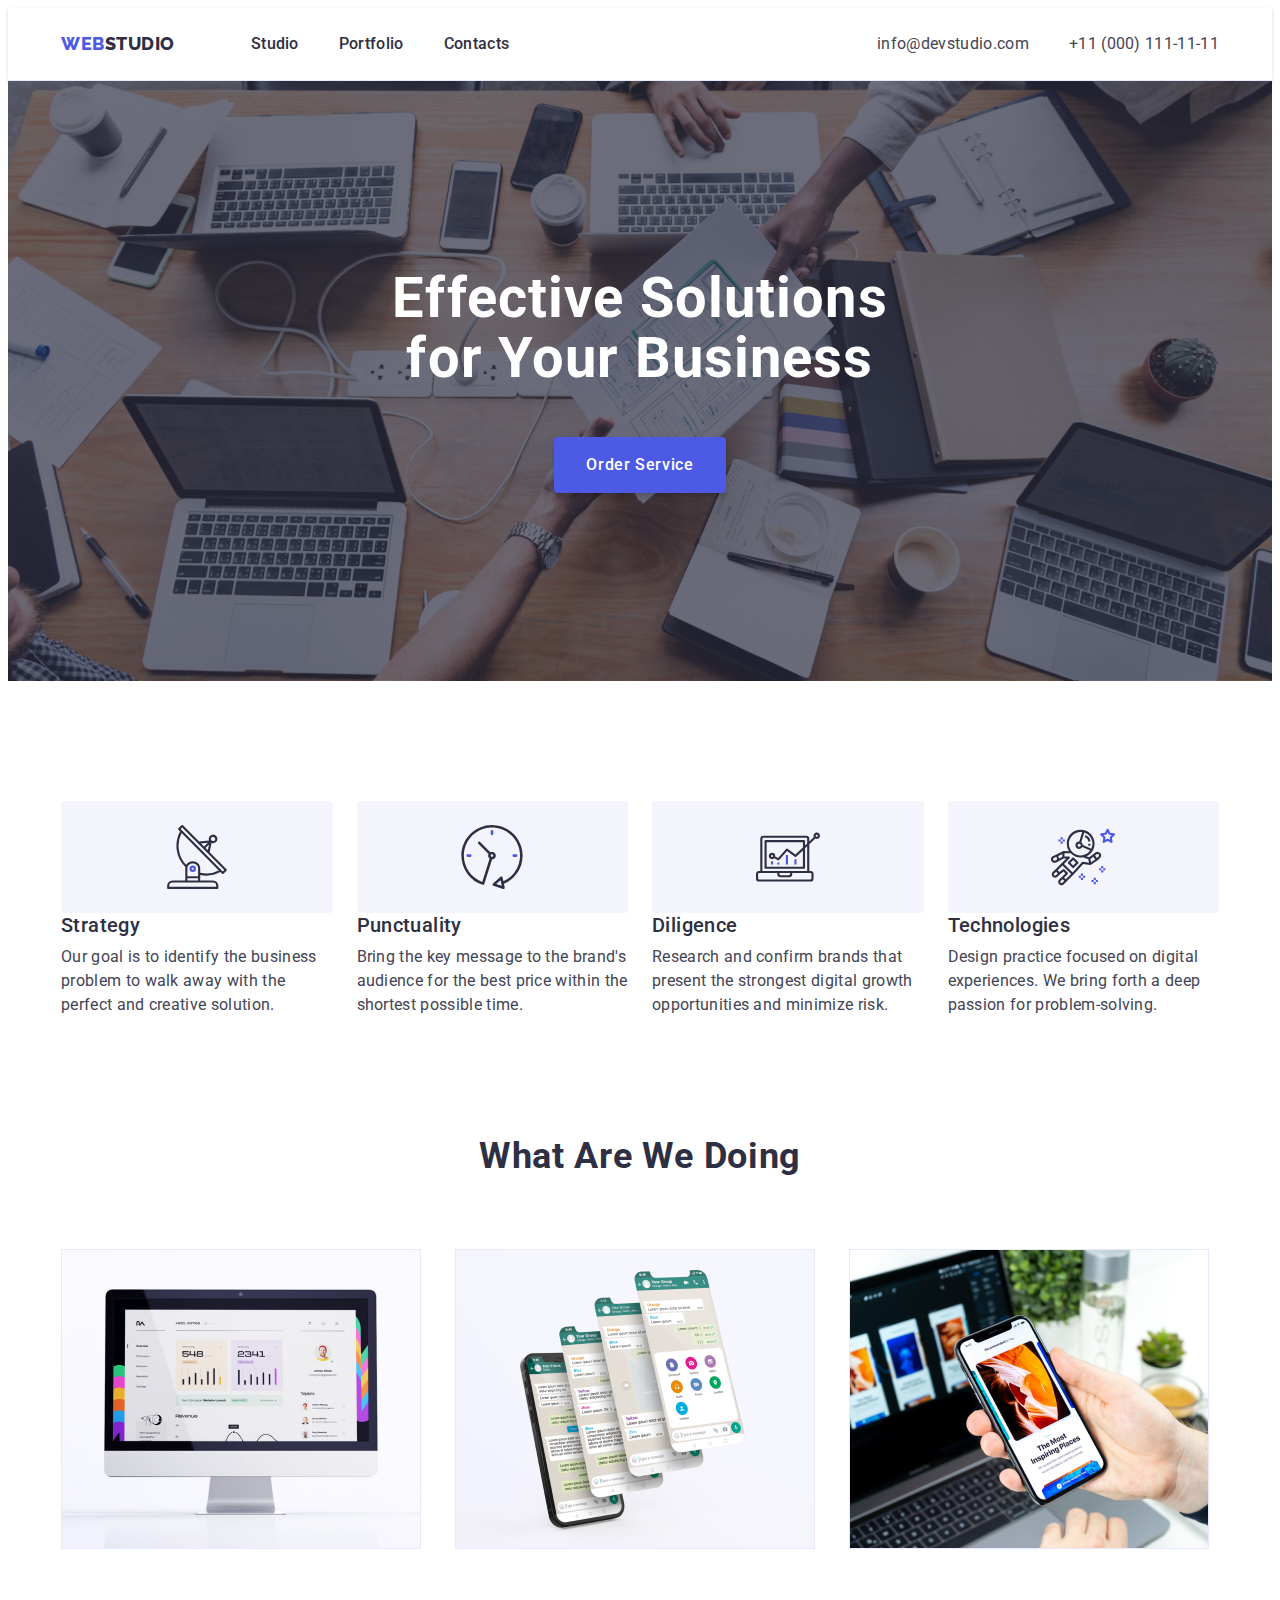
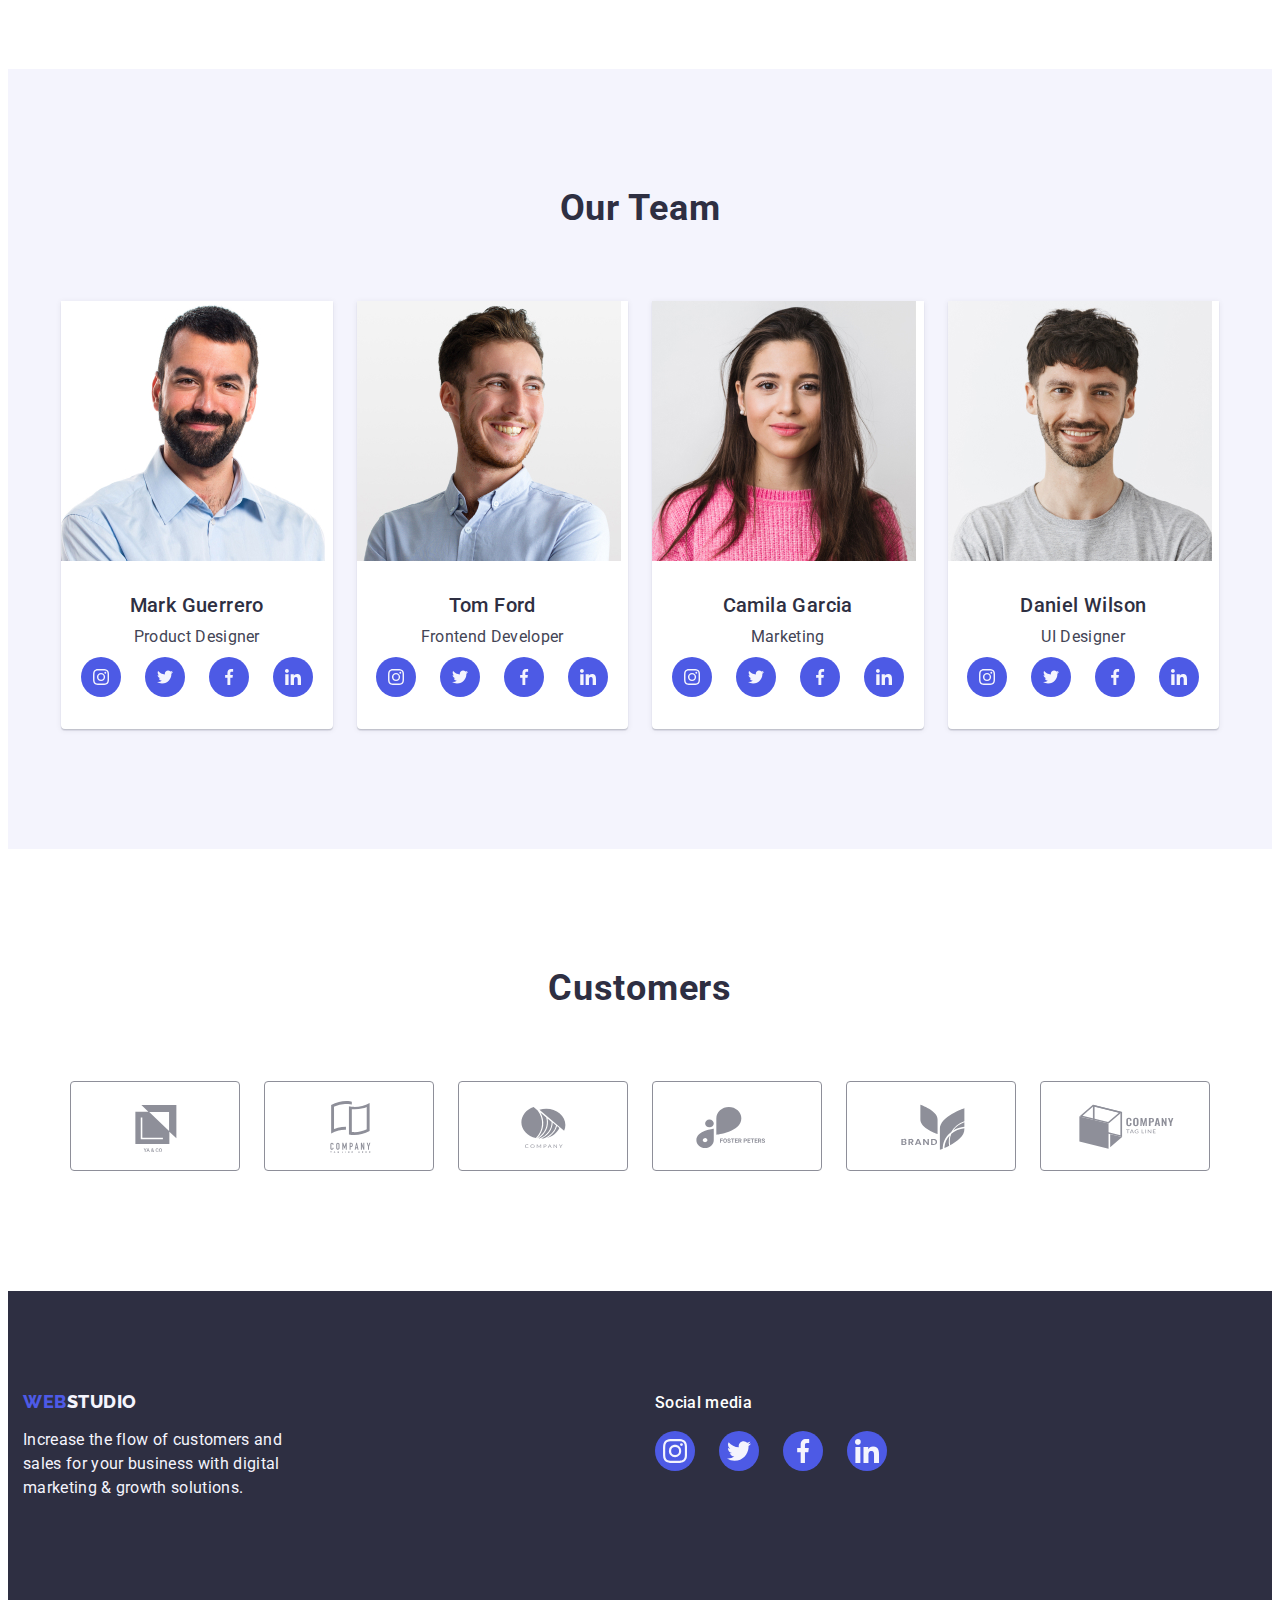
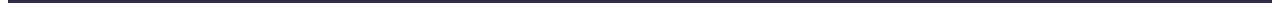
==== index.html @ 03390788 "666" ====
<!DOCTYPE html>
<html lang="en">
  <head>
    <meta charset="UTF-8" />
    <meta http-equiv="X-UA-Compatible" content="IE=edge" />
    <meta name="viewport" content="width=device-width, initial-scale=1.0" />
    <title>WebStudio</title>
    <!-- Fonts styles -->

    <link rel="preconnect" href="https://fonts.googleapis.com" />
    <link rel="preconnect" href="https://fonts.gstatic.com" crossorigin />
    <link
      href="https://fonts.googleapis.com/css2?family=Raleway:wght@800&family=Roboto:wght@400;500;700&display=swap"
      rel="stylesheet"
    />

    <!-- Normalize -->
    <link
      rel="stylesheet"
      href="https://cdnjs.cloudflare.com/ajax/libs/modern-normalize/1.1.0/modern-normalize.min.css"
      integrity="sha512-wpPYUAdjBVSE4KJnH1VR1HeZfpl1ub8YT/NKx4PuQ5NmX2tKuGu6U/JRp5y+Y8XG2tV+wKQpNHVUX03MfMFn9Q=="
      crossorigin="anonymous"
      referrerpolicy="no-referrer"
    />
    <!-- custom styles -->
    <link rel="stylesheet" href="./css/styles.css" />
  </head>

  <body class="body">
    <!-- Header Section -->
    <header class="header">
      <div class="header-container container">
        <nav class="header-nav">
          <a class="header-logo link" href="./index.html"
            >Web<span class="header-logo-studio">Studio</span></a
          >
          <ul class="header-nav-list list">
            <li class="header-nav-item">
              <a class="header-nav-link link" href="./index.html">Studio</a>
            </li>
            <li class="header-nav-item">
              <a class="header-nav-link link" href="./portfolio.html"
                >Portfolio</a
              >
            </li>
            <li class="header-nav-item">
              <a class="header-nav-link link" href="">Contacts</a>
            </li>
          </ul>
        </nav>
        <address class="header-address">
          <ul class="header-address-list list">
            <li class="header-address-mail">
              <a
                class="header-address-link link"
                href="mailto:info@devstudio.com"
              >
                info@devstudio.com</a
              >
            </li>
            <li class="header-address-contact">
              <a class="header-address-link link" href="tel:+110001111111">
                +11 (000) 111-11-11</a
              >
            </li>
          </ul>
        </address>
      </div>
    </header>

    <!-- Sections -->

    <main>
      <!-- hero section -->
      <section class="hero">
        <div class="hero-container container">
          <h1 class="hero-title">Effective Solutions for Your Business</h1>
          <button class="hero-button btn" type="button">Order Service</button>
        </div>
      </section>
      <!-- section One Feature -->
      <section class="feature-section">
        <div class="features container">
          <h2 class="section-one visually-hidden">Feature</h2>
          <ul class="one-section-list list">
            <li class="one-section-item">
              
              <div class="container-icons">
                <svg class="feature-icon" width="64" height="64">
                  <use href="./images/icons/icons.svg#antenna"></use>
                </svg>
              </div>

              <h3 class="one-section-content-title">Strategy</h3>
              <p class="one-section-text">
                Our goal is to identify the business problem to walk away with
                the perfect and creative solution.
              </p>
            </li>
            <li class="one-section-item">

              <div class="container-icons">
                <svg class="feature-icon" width="64" height="64">
                  <use href="./images/icons/icons.svg#clock"></use>
                </svg>
              </div>

              <h3 class="one-section-content-title">Punctuality</h3>
              <p class="one-section-text">
                Bring the key message to the brand's audience for the best price
                within the shortest possible time.
              </p>
            </li>
            <li class="one-section-item">

              <div class="container-icons">
                <svg class="feature-icon" width="64" height="64">
                  <use href="./images/icons/icons.svg#diagram"></use>
                </svg>
              </div>

              <h3 class="one-section-content-title">Diligence</h3>
              <p class="one-section-text">
                Research and confirm brands that present the strongest digital
                growth opportunities and minimize risk.
              </p>
            </li>
            <li class="one-section-item">

              <div class="container-icons">
                <svg class="feature-icon" width="64" height="64">
                  <use href="./images/icons/icons.svg#astronaut"></use>
                </svg>
              </div>

              <h3 class="one-section-content-title">Technologies</h3>
              <p class="one-section-text">
                Design practice focused on digital experiences. We bring forth a
                deep passion for problem-solving.
              </p>
            </li>
          </ul>
        </div>
      </section>

      <!-- section Two What are we doing -->

      <section class="two-section">
        <div class="awd-container container">
          <h2 class="two-section-title">What are we doing</h2>
          <ul class="two-section-list list">
            <li class="two-section-item">
              <img
                src="./images/what-are-we-doing/Rectangle71-1.jpg"
                alt="what-are-we-doing"
                width="360"
                height="300"
              />
            </li>
            <li class="two-section-item">
              <img
                src="./images/what-are-we-doing/Rectangle71-2.jpg"
                alt="what-are-we-doing"
                width="360"
                height="300"
              />
            </li>
            <li class="two-section-item">
              <img
                src="./images/what-are-we-doing/Rectangle71-3.jpg"
                alt="what-are-we-doing"
                width="360"
                height="300"
              />
            </li>
          </ul>
        </div>
      </section>
      <!-- section Three Our Team -->

      <section class="three-section">
        <div class="ot-container container">
          <h2 class="three-section-title">Our Team</h2>
          <ul class="three-section-list list">
            <li class="three-section-item">
              <img
                src="./images/our-team/img-1.jpg"
                alt="Mark Guerrero"
                width="264"
                height="260"
              />
              <div class="pro-container">
                <h3 class="three-section-title-name">Mark Guerrero</h3>
                <p class="three-section-pro">Product Designer</p>
              <ul class="pro-icons-list list">
                
                <li class="pro-icons-item">
                  <a class="pro-icons-link link" 
                  href="" 
                  target="_blank" 
                  rel="noopener noreferrer" 
                  aria-label="Instagram icon">
                    <svg class="ot-icons" width="16" height="16" >
                      <use href="./images/icons/icons.svg#instagram"></use>
                    </svg>
                  </a>
                </li>
              
                <li class="pro-icons-item">
                  <a class="pro-icons-link link" 
                  href="" 
                  target="_blank" 
                  rel="noopener noreferrer" 
                  aria-label="Twitter icon">
                    <svg class="ot-icons" width="16" height="16" >
                      <use href="./images/icons/icons.svg#twitter"></use>
                    </svg>
                  </a>
                </li>
                <li class="pro-icons-item">
                  <a class="pro-icons-link link" 
                  href="" 
                  target="_blank" 
                  rel="noopener noreferrer" 
                  aria-label="Facebook icon">
                    <svg class="ot-icons" width="16" height="16" >
                      <use href="./images/icons/icons.svg#facebook"></use>
                    </svg>
                  </a>
                </li>
                <li class="pro-icons-item">
                  <a class="pro-icons-link link" 
                  href="" 
                  target="_blank" 
                  rel="noopener noreferrer" 
                  aria-label="Linkedin icon">
                    <svg class="ot-icons" width="16" height="16" >
                      <use href="./images/icons/icons.svg#linkedin"></use>
                    </svg>
                  </a>
                </li>
              
              </ul>
            </div>
            </li>
            <li class="three-section-item">
              <img
                src="./images/our-team/img-2.jpg"
                alt="Tom Ford"
                width="264"
                height="260"
              />
              <div class="pro-container">
                <h3 class="three-section-title-name">Tom Ford</h3>
                <p class="three-section-pro">Frontend Developer</p>
              
                <ul class="pro-icons-list list">
                
                  <li class="pro-icons-item">
                    <a class="pro-icons-link link" 
                    href="" 
                    target="_blank" 
                    rel="noopener noreferrer" 
                    aria-label="Instagram icon">
                      <svg class="ot-icons" width="16" height="16" >
                        <use href="./images/icons/icons.svg#instagram"></use>
                      </svg>
                    </a>
                  </li>
                
                  <li class="pro-icons-item">
                    <a class="pro-icons-link link" 
                    href="" 
                    target="_blank" 
                    rel="noopener noreferrer" 
                    aria-label="Twitter icon">
                      <svg class="ot-icons" width="16" height="16" >
                        <use href="./images/icons/icons.svg#twitter"></use>
                      </svg>
                    </a>
                  </li>
                  <li class="pro-icons-item">
                    <a class="pro-icons-link link" 
                    href="" 
                    target="_blank" 
                    rel="noopener noreferrer" 
                    aria-label="Facebook icon">
                      <svg class="ot-icons" width="16" height="16" >
                        <use href="./images/icons/icons.svg#facebook"></use>
                      </svg>
                    </a>
                  </li>
                  <li class="pro-icons-item">
                    <a class="pro-icons-link link" 
                    href="" 
                    target="_blank" 
                    rel="noopener noreferrer" 
                    aria-label="Linkedin icon">
                      <svg class="ot-icons" width="16" height="16" >
                        <use href="./images/icons/icons.svg#linkedin"></use>
                      </svg>
                    </a>
                  </li>
                
                </ul>
              </div>
            </li>
            <li class="three-section-item">
              <img
                src="./images/our-team/img-3.jpg"
                alt="Camila Garcia"
                width="264"
                height="260"
              />
              <div class="pro-container">
                <h3 class="three-section-title-name">Camila Garcia</h3>
                <p class="three-section-pro">Marketing</p>

                <ul class="pro-icons-list list">
                
                  <li class="pro-icons-item">
                    <a class="pro-icons-link link" 
                    href="" 
                    target="_blank" 
                    rel="noopener noreferrer" 
                    aria-label="Instagram icon">
                      <svg class="ot-icons" width="16" height="16" >
                        <use href="./images/icons/icons.svg#instagram"></use>
                      </svg>
                    </a>
                  </li>
                
                  <li class="pro-icons-item">
                    <a class="pro-icons-link link" 
                    href="" 
                    target="_blank" 
                    rel="noopener noreferrer" 
                    aria-label="Twitter icon">
                      <svg class="ot-icons" width="16" height="16" >
                        <use href="./images/icons/icons.svg#twitter"></use>
                      </svg>
                    </a>
                  </li>
                  <li class="pro-icons-item">
                    <a class="pro-icons-link link" 
                    href="" 
                    target="_blank" 
                    rel="noopener noreferrer" 
                    aria-label="Facebook icon">
                      <svg class="ot-icons" width="16" height="16" >
                        <use href="./images/icons/icons.svg#facebook"></use>
                      </svg>
                    </a>
                  </li>
                  <li class="pro-icons-item">
                    <a class="pro-icons-link link" 
                    href="" 
                    target="_blank" 
                    rel="noopener noreferrer" 
                    aria-label="Linkedin icon">
                      <svg class="ot-icons" width="16" height="16" >
                        <use href="./images/icons/icons.svg#linkedin"></use>
                      </svg>
                    </a>
                  </li>
                
                </ul>

              </div>
            </li>
            <li class="three-section-item">
              <img
                src="./images/our-team/img-4.jpg"
                alt="Daniel Wilson"
                width="264"
                height="260"
              />
              <div class="pro-container">
                <h3 class="three-section-title-name">Daniel Wilson</h3>
                <p class="three-section-pro">UI Designer</p>

                <ul class="pro-icons-list list">
                
                  <li class="pro-icons-item">
                    <a class="pro-icons-link link" 
                    href="" 
                    target="_blank" 
                    rel="noopener noreferrer" 
                    aria-label="Instagram icon">
                      <svg class="ot-icons" width="16" height="16" >
                        <use href="./images/icons/icons.svg#instagram"></use>
                      </svg>
                    </a>
                  </li>
                
                  <li class="pro-icons-item">
                    <a class="pro-icons-link link" 
                    href="" 
                    target="_blank" 
                    rel="noopener noreferrer" 
                    aria-label="Twitter icon">
                      <svg class="ot-icons" width="16" height="16" >
                        <use href="./images/icons/icons.svg#twitter"></use>
                      </svg>
                    </a>
                  </li>
                  <li class="pro-icons-item">
                    <a class="pro-icons-link link" 
                    href="" 
                    target="_blank" 
                    rel="noopener noreferrer" 
                    aria-label="Facebook icon">
                      <svg class="ot-icons" width="16" height="16" >
                        <use href="./images/icons/icons.svg#facebook"></use>
                      </svg>
                    </a>
                  </li>
                  <li class="pro-icons-item">
                    <a class="pro-icons-link link" 
                    href="" 
                    target="_blank" 
                    rel="noopener noreferrer" 
                    aria-label="Linkedin icon">
                      <svg class="ot-icons" width="16" height="16" >
                        <use href="./images/icons/icons.svg#linkedin"></use>
                      </svg>
                    </a>
                  </li>
                
                </ul>

              </div>
            </li>
          </ul>
        </div>
      </section>

      <!-- section Four Customers -->

<section class="customers">
  <div>
    <h1 class="four-section-title">Customers</h1>
<ul class="custom-icon-list list">
  <li class="custom-item">
    <a
     class="custom-link link" 
     href=""
    target="_blank" 
    rel="noopener noreferrer" 
    aria-label="Logo1">
      <svg class="custom-icon" 
      width="104" height="56">
        <use href="./images/icons/icons.svg#logo1"></use>
      </svg>
    </a>
  </li>
  <li class="custom-item">
    <a
     class="custom-link link" 
     href=""
    target="_blank" 
    rel="noopener noreferrer" 
    aria-label="Logo2">
      <svg class="custom-icon" 
      width="104" height="56">
        <use href="./images/icons/icons.svg#logo2"></use>
      </svg>
    </a>
  </li>
  <li class="custom-item">
    <a
     class="custom-link link" 
     href=""
    target="_blank" 
    rel="noopener noreferrer" 
    aria-label="Logo3">
      <svg class="custom-icon" 
      width="104" height="56">
        <use href="./images/icons/icons.svg#logo3"></use>
      </svg>
    </a>
  </li>
  <li class="custom-item">
    <a
     class="custom-link link" 
     href=""
    target="_blank" 
    rel="noopener noreferrer" 
    aria-label="Logo4">
      <svg class="custom-icon" 
      width="104" height="56">
        <use href="./images/icons/icons.svg#logo4"></use>
      </svg>
    </a>
  </li>
  <li class="custom-item">
    <a
     class="custom-link link" 
     href=""
    target="_blank" 
    rel="noopener noreferrer" 
    aria-label="Logo5">
      <svg class="custom-icon" 
      width="104" height="56">
        <use href="./images/icons/icons.svg#logo5"></use>
      </svg>
    </a>
  </li>
  <li class="custom-item">
    <a
     class="custom-link link" 
     href=""
    target="_blank" 
    rel="noopener noreferrer" 
    aria-label="Logo6">
      <svg class="custom-icon" 
      width="104" height="56">
        <use href="./images/icons/icons.svg#logo6"></use>
      </svg>
    </a>
  </li>
</ul>

  </div>

</section>


    </main>

    <!-- Footer section -->
    <footer class="footer">
      <div class="foot-container container">
        <a class="footer-logo link" href="./index.html"
          >Web<span class="footer-logo-studio">Studio</span></a
        >
        <p class="footer-text">
          Increase the flow of customers and sales for your business with
          digital marketing & growth solutions.
        </p>
      </div>
      <div class="social-container container">
        <p class="social-text">Social media</p>
        
        <ul class="footer-icons-list list">
                
          <li class="footer-icons-item">
            <a class="footer-icons-link link" 
            href="" 
            target="_blank" 
            rel="noopener noreferrer" 
            aria-label="Instagram icon">
              <svg class="footer-icons" width="24" height="24" >
                <use href="./images/icons/icons.svg#instagram"></use>
              </svg>
            </a>
          </li>
        
          <li class="footer-icons-item">
            <a class="footer-icons-link link" 
            href="" 
            target="_blank" 
            rel="noopener noreferrer" 
            aria-label="Twitter icon">
              <svg class="footer-icons" width="24" height="24" >
                <use href="./images/icons/icons.svg#twitter"></use>
              </svg>
            </a>
          </li>
          <li class="footer-icons-item">
            <a class="footer-icons-link link" 
            href="" 
            target="_blank" 
            rel="noopener noreferrer" 
            aria-label="Facebook icon">
              <svg class="footer-icons" width="24" height="24" >
                <use href="./images/icons/icons.svg#facebook"></use>
              </svg>
            </a>
          </li>
          <li class="footer-icons-item">
            <a class="footer-icons-link link" 
            href="" 
            target="_blank" 
            rel="noopener noreferrer" 
            aria-label="Linkedin icon">
              <svg class="footer-icons" width="24" height="24" >
                <use href="./images/icons/icons.svg#linkedin"></use>
              </svg>
            </a>
          </li>
        
        </ul>

      </div>
    </footer>
  </body>
</html>
---- css/styles.css ----
html {
  box-sizing: border-box;
}

:root {
  /* fonts */
  --primary-font: "Roboto", sans-serif;
  --secondary-font: "Raleway", sans-serif;

  /* colors */
  --logo-text-color:  #4D5AE5;
  --button-backgroud: #f4f4fd;
  --color-txt: #2e2f42;
  --color-txt-body: #434455;
  --color-back: #ffffff;
  --color-icon-hover: #31D0AA;
  --bg-color-darkblue-hover: #404BBF;
  --color-customer-icon: #8E8F99;
  /* others */
  --indent: 24px;
  --items: 9;
}

.body {
  font-family: "Roboto", sans-serif;

  background-color: var(--color-back);
  color: var(--color-txt-body);
}

/* BASE STYLE */

/* base style */

h1,
h2,
h3,
h4,
h5,
h6,
p,
ul {
  margin: 0;
}
img {
  display: block;
}
button {
  cursor: pointer;
}

.link {
  color: inherit;
  text-decoration: none;
  font-style: normal;
}

.list {
  list-style: none;
  padding: 0;
  margin: 0;
}

.header-nav-link:hover,
.header-nav-link:focus {
  color: #404bbf;
}
.visually-hidden {
  position: absolute;
  width: 1px;
  height: 1px;
  margin: -1px;
  border: 0;
  padding: 0;

  white-space: nowrap;
  clip-path: inset(100%);
  clip: rect(0 0 0 0);
  overflow: hidden;
}

/* HEADER */
.header-container {
  display: flex;
  align-items: center;
  padding: 0 15px;
}

.header {
  background-color: #ffffff;
  border-bottom: 1px solid #e7e9fc;
  align-items: center;
  box-shadow: 0px 2px 1px rgba(46, 47, 66, 0.08),
    0px 1px 1px rgba(46, 47, 66, 0.16), 0px 1px 6px rgba(46, 47, 66, 0.08);
}

.header-nav-link {
  display: block;
  font-weight: 500;
  font-size: 16px;
  line-height: 1.5;
  letter-spacing: 0.02em;
  color: var(--color-txt);
  padding: 24px 0;
}

.header-logo {
  font-family: "Raleway", sans-serif;
  font-style: normal;
  font-weight: 800;
  font-size: 18px;
  line-height: 1.17;
  letter-spacing: 0.03em;
  text-transform: uppercase;

  color: var(--logo-text-color);

  margin-right: 76px;
}
.header-logo-studio {
  color: var(--color-txt);
}

.header-nav {
  display: flex;
  align-items: center;
  margin-right: auto;
}
.header-nav-item {
  font-style: normal;
}

.header-nav-list {
  display: flex;
  align-items: center;
  gap: 40px;
}
.header-address-link {
  font-style: normal;
  font-size: 16px;
  line-height: 1.5;
  letter-spacing: 0.02em;
}

.header-address-link:hover,
.header-address-link:focus {
  color: #404bbf;
}
.header-address-list {
  display: flex;
  align-items: center;
  margin-right: auto;
}
.header-address {
  font-style: normal;
}
.header-address-mail {
  margin-right: 40px;
}

/* Section Hero */
.hero-container {
  padding: 0 15px;
  margin: 0 auto;
}

.hero {
  background-color: var(--color-txt);
  max-width: 1440px;

  margin-left: auto;
  margin-right: auto;
  padding: 188px 0;
  background-image: linear-gradient(
      rgba(46, 47, 66, 0.7),
      rgba(46, 47, 66, 0.7)
    ),
    url(../images/hero-background/people-office-1.jpg);
  background-repeat: no-repeat;
  background-position: center;
  background-size: cover;
}
.hero-title {
  font-style: normal;
  font-weight: 700;
  font-size: 56px;
  line-height: 1.07;

  text-align: center;
  letter-spacing: 0.02em;

  color: #ffffff;

  max-width: 496px;
  margin: 0 auto;
  padding: 0 auto;
  margin-bottom: 48px;
}

.hero-button {
  font-size: 16px;
  font-family: "Roboto", sans-serif;
  font-weight: 500;
  font-style: normal;
  font-size: 16px;
  line-height: 1.5;
  letter-spacing: 0.04em;
  text-decoration: none;
  text-transform: none;
  cursor: pointer;
  color: #ffffff;

  min-width: 169px;
  height: 56px;

  display: block;
  flex-direction: row;
  align-items: center;
  padding: 16px 32px;
  margin: 0 auto;
  border: none;
  box-shadow: 0px 4px 4px rgba(0, 0, 0, 0.15);
  border-radius: 4px;
}
/* section One Feature */
.features {
  align-items: center;
  padding: 0 15px;
}
.feature-section {
  padding: 120px 0;
}

.one-section-content-title {
  font-family: "Roboto";
  font-style: normal;
  font-weight: 500;
  font-size: 20px;
  line-height: 1.2;
  letter-spacing: 0.02em;
  color: var(--color-txt);
  margin: 0 auto;
  margin-bottom: 8px;
}
.one-section-text {
  font-style: normal;

  font-size: 16px;
  line-height: 1.5;
  letter-spacing: 0.02em;
  margin: 0 auto;
}
.one-section-list {
  background-color: #ffffff;
  display: flex;
  gap: 24px;
}
.one-section-item {
  flex-basis: calc((100% - 72px) / 4);
}
/* FEATURE ICONS */

.container-icons {
  display: flex;
  justify-content: center;
  align-items: center;
  background: #F4F4FD;
border-radius: 4px;

height: 112px;
}
.feature-icon {
display: flex;
justify-content: center;
}




/* section Two What are we doing */
.awd-container {
  align-items: center;
  padding: 0 15px;
  margin: 0 auto;
}

.two-section {
  padding-bottom: 120px;
}
.two-section-title {
  font-family: "Roboto";
  font-style: normal;
  font-weight: 700;
  font-size: 36px;
  line-height: 1.11;
  text-align: center;
  letter-spacing: 0.02em;
  text-transform: capitalize;
  color: var(--color-txt);
  margin: 0 auto;
  margin-bottom: 72px;
}
.two-section-list {
  display: flex;
  gap: 24px;
}
.two-section-item {
  flex-basis: calc((100% - 48px) / 3);
}
/* section Three Our Team */
.ot-container {
  align-items: center;
  padding: 0 15px;
  padding-top: 32px;
  padding-left: 49px;
  padding-right: 49px;
}

.three-section {
  background-color: #f4f4fd;
  padding: 120px 0;
}
.three-section-title {
  font-family: "Roboto";
  font-style: normal;
  font-weight: 700;
  font-size: 36px;
  line-height: 1.11;
  text-align: center;
  letter-spacing: 0.02em;
  text-transform: capitalize;
  color: var(--color-txt);
  margin: 0 auto;
  margin-bottom: 72px;
}
.three-section-list {
  display: flex;
  gap: 24px;
  text-align: center;
}
.three-section-item {
  background-color: #ffffff;



  
  flex-basis: calc((100% - 3 * 24px) / 4);
  box-shadow: 0px 1px 6px rgba(46, 47, 66, 0.08),
    0px 1px 1px rgba(46, 47, 66, 0.16), 0px 2px 1px rgba(46, 47, 66, 0.08);

  border-radius: 0px 0px 4px 4px;
}

.three-section-title-name {
  font-family: "Roboto";
  font-style: normal;
  font-weight: 500;
  font-size: 20px;
  line-height: 1.2;
  text-align: center;
  letter-spacing: 0.02em;
  color: var(--color-txt);
  margin: 0 auto;
  margin-bottom: 8px;
}
.three-section-pro {
  font-style: normal;

  font-size: 16px;
  line-height: 1.5;
  text-align: center;
  letter-spacing: 0.02em;
  margin: 0 auto;
  margin-bottom: 8px;
}

.pro-container {
margin-top: 32px;
}
/* PRO ICONS */

.pro-icons-list {
display: flex;
justify-content: center;
align-items: center;
gap: 24px;
padding-bottom: 32px;
}
.pro-icons-item {

}

.pro-icons-link {
  display: flex;
justify-content: center;
align-items: center;
  
  width: 40px;
height: 40px;
background-color: var(--logo-text-color);
border-radius: 50%;
color: var(--button-backgroud);

}


.ot-icons {
  fill:currentColor;
}

.pro-icons-link:hover,
.pro-icons-link:focus {
background-color: var(--bg-color-darkblue-hover);
}






/* Four Section Customers */
.customers {

}
.four-section-title {
  font-family: "Roboto";
  font-style: normal;
  font-weight: 700;
  font-size: 36px;
  line-height: 1.11;
  text-align: center;
  letter-spacing: 0.02em;
  text-transform: capitalize;
  color: var(--color-txt);
  margin: 0 auto;
  margin-bottom: 72px;
  margin-top: 120px;
}
/* CUSTOMERS ICONS */

.custom-icon-list {
  display: flex;
  justify-content: center;
  align-items: center;
  gap: 24px;
  margin-bottom: 120px;
}

.custom-item {

}


.custom-link {
  display: flex;
 justify-content: center;
 align-items: center;
width: 168px;
height: 88px;

border: 1px solid var(--color-customer-icon);
border-radius: 4px;
color: var(--color-customer-icon);
}

.custom-icon {
fill: currentColor;
}

.custom-link:hover,
.custom-link:focus {
  border: 1px solid var(--bg-color-darkblue-hover);
  color: var(--bg-color-darkblue-hover);
}




/* FOOTER */
.footer {
  display: flex;
  align-items: baseline;
  
  
  background-color: var(--color-txt);
  padding: 100px 0;
}
.footer-logo {
  font-family: "Raleway", sans-serif;
  font-weight: 800;
  font-size: 18px;
  line-height: 1.17;
  letter-spacing: 0.03em;
  text-transform: uppercase;

  color: var(--logo-text-color);
  display: inline-block;

  margin-bottom: 16px;
}
.footer-logo-studio {
  color: #f4f4fd;
}

.footer-text {
  font-style: normal;

  font-size: 16px;
  line-height: 1.5;
  letter-spacing: 0.02em;
  color: #f4f4fd;

  width: 264px;
  margin: 0;
  /* !!!!!!!!!!!!!!!!!!!!!!!!!!!!!!!!!!!!!!!!!!!!!!!!!!!!!! */
}
.foot-container {
  display: inline-block;
align-items: baseline;
}




/* SOCIAL */

.social-container {
display: inline-block;
justify-content: center;
  align-items: center;

}
.social-text {
  font-family: 'Roboto';
font-style: normal;
font-weight: 500;
font-size: 16px;
line-height: 24px;
letter-spacing: 0.02em;
color: #FFFFFF;
margin-bottom: 16px;
}



/* FOOTER ICONS */

.footer-icons-list {
  display: flex;

  align-items: center;
  gap: 24px;
  padding-bottom: 32px;
  }
  .footer-icons-item {
  
  }
  
  .footer-icons-link {
    display: flex;
  justify-content: center;
  align-items: center;
    
    width: 40px;
  height: 40px;
  background-color: var(--logo-text-color);
  border-radius: 50%;
 color: var(--button-backgroud); 
}
  
  
  .footer-icons {
    fill: currentColor;
  }
  
  .footer-icons-link:hover,
  .footer-icons-link:focus {
   background-color: var(--color-icon-hover);
  
  
  }


/* PORTFOLIO*/

.portfolio {
  padding: 96px 0 120px;
}
/* button-port */

.filter-button {
  font-size: 16px;
  font-family: "Roboto", sans-serif;
  font-weight: 500;
  font-style: normal;
  font-size: 16px;
  line-height: 1.5;
  letter-spacing: 0.04em;
  text-decoration: none;
  text-transform: none;
  cursor: pointer;
  background-color: var(--button-backgroud);
  color: var(--logo-text-color);

  padding: 12px 24px;
  border: 1px solid #e7e9fc;
  border-radius: 4px;
}

.filter-list {
  display: flex;
  align-items: center;
  margin: 0 auto;
  justify-content: center;
  gap: 24px;
  margin-bottom: 72px;
}

.filter-item {
}
.filter-container {
  padding: 0 15px;
}

.filter-button:hover,
.filter-button:focus {
  background-color: #404bbf;
  color: #ffffff;
  border: 1px solid transparent;
  box-shadow: 0px 3px 1px rgba(0, 0, 0, 0.1), 0px 2px 1px rgba(0, 0, 0, 0.08),
    0px 2px 2px rgba(0, 0, 0, 0.12);
  border-radius: 4px;
}
.btn {
  background-color: #4d5ae5;
  font-family: inherit;
}
.btn:hover,
.btn:focus {
  background-color: var(--bg-color-darkblue-hover);
}

/* Cads */
.card-title-name {
  font-family: "Roboto";
  font-style: normal;
  font-weight: 500;
  font-size: 20px;
  line-height: 1.2;
  text-align: left;
  letter-spacing: 0.02em;
  color: var(--color-txt);
  margin: 0 auto;
  margin-bottom: 8px;
}

.card-pro {
  font-style: normal;

  font-size: 16px;
  line-height: 1.5;
  text-align: left;
  letter-spacing: 0.02em;
}

.cards {
  display: flex;
  flex-wrap: wrap;
  gap: var(--indent);

  justify-content: center;
}
.card-set {
  display: flex;
  flex-wrap: wrap;
  column-gap: 24px;
  row-gap: 48px;
}
.card-set-item {
  width: calc((100% - 48px) / 3);
}
.app {
  padding: 32px 16px;
  border: 1px solid #e7e9fc;
  border-top: none;
}
.app:hover {
  box-shadow: 0px 1px 6px rgba(46, 47, 66, 0.08),
    0px 1px 1px rgba(46, 47, 66, 0.16), 0px 2px 1px rgba(46, 47, 66, 0.08);
}

/* styles bloks */

.container {
  width: 1158px;
  margin: 0 auto;
  padding: 0 15px;
  
}
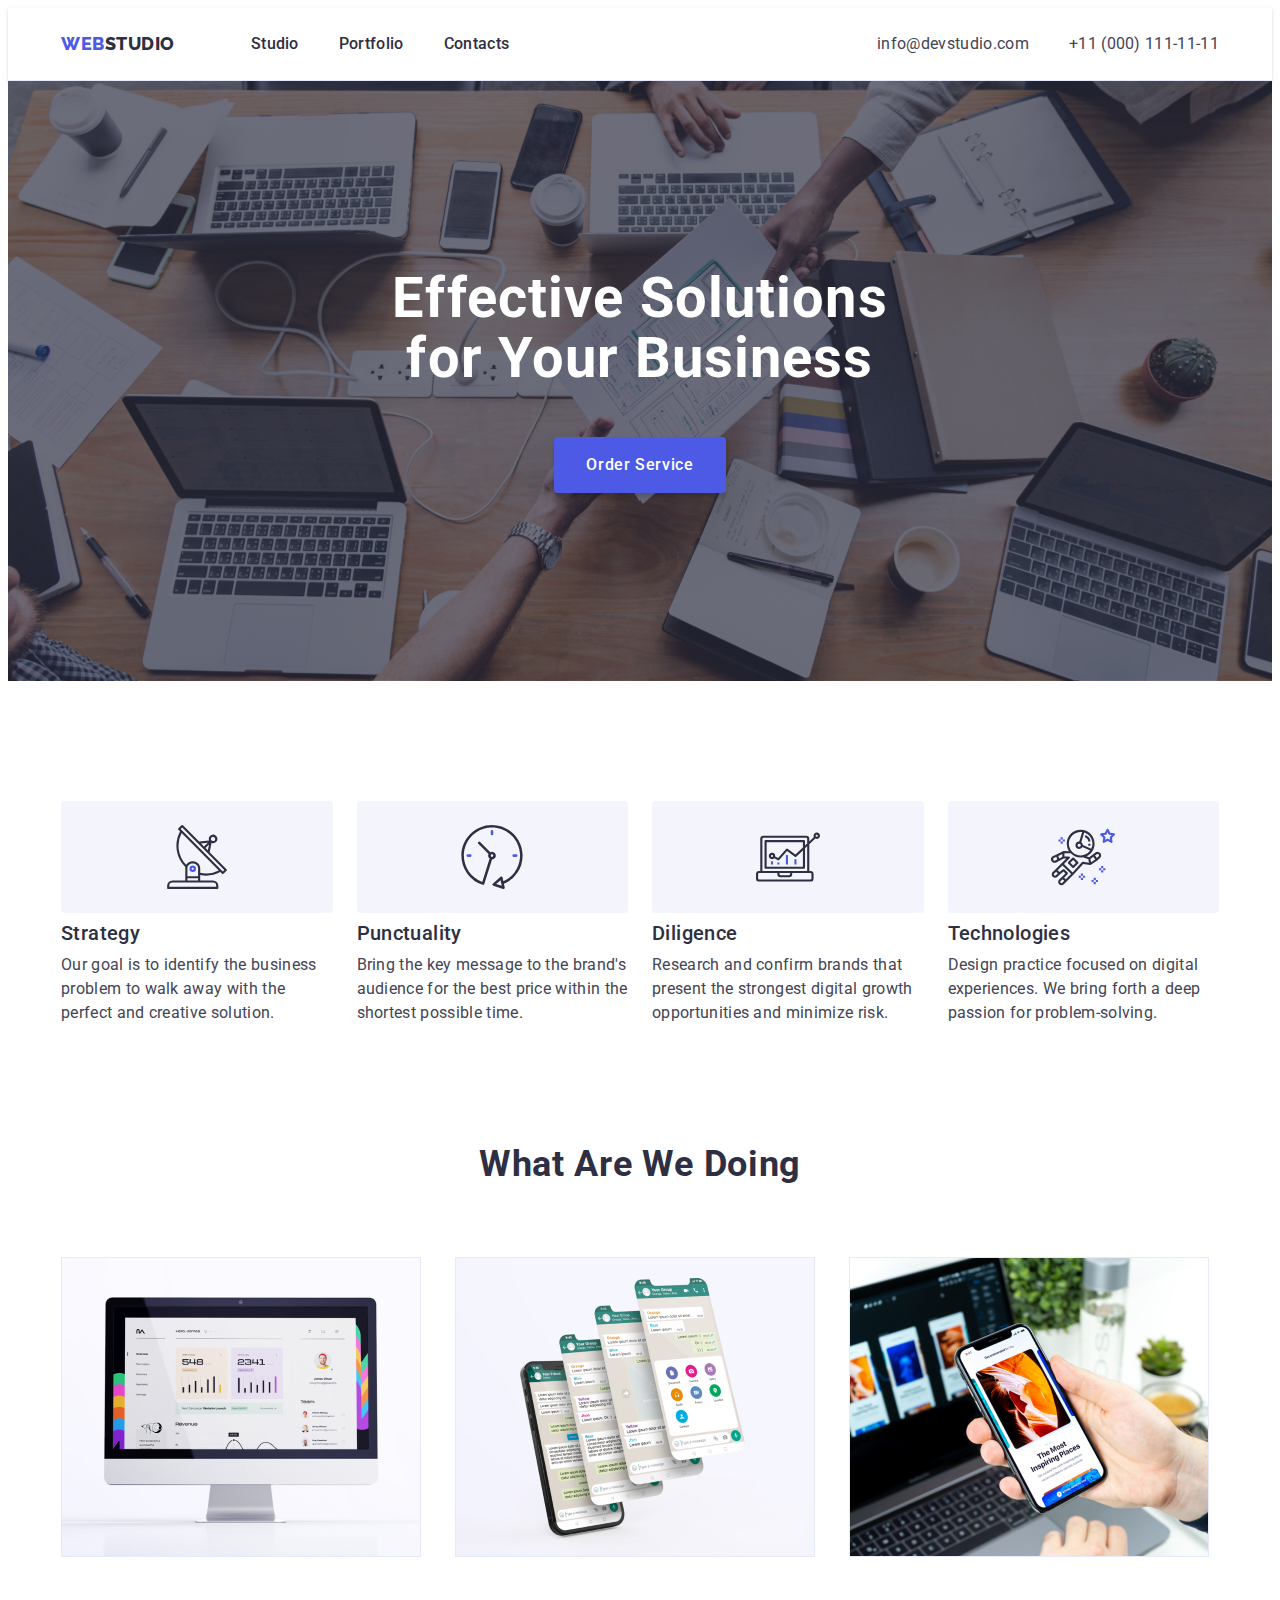
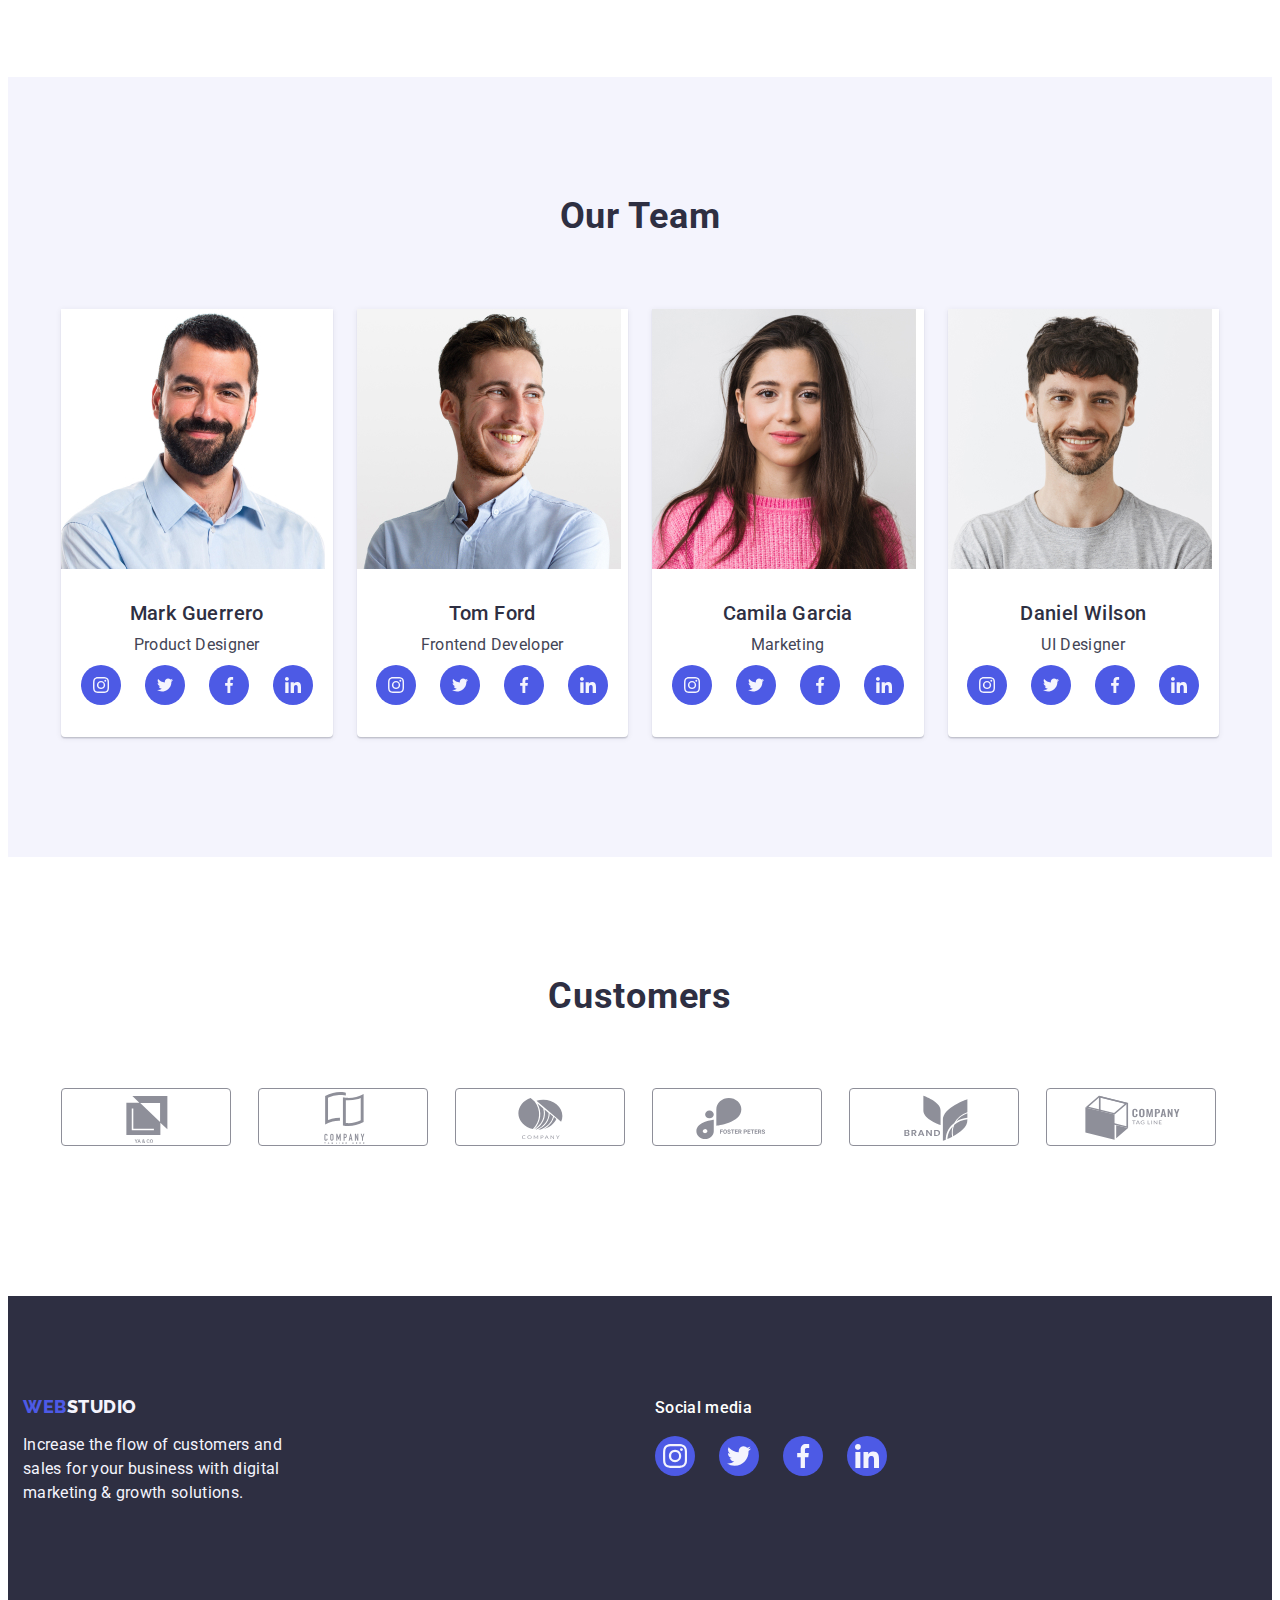
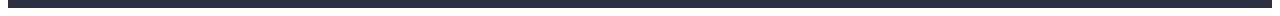
==== commit 18b4a5c0: "88888" ====
--- a/index.html
+++ b/index.html
@@ -71,14 +71,14 @@
     <!-- Sections -->
 
     <main>
-      <!-- hero section -->
+      <!-- hero section 1-->
       <section class="hero">
         <div class="hero-container container">
           <h1 class="hero-title">Effective Solutions for Your Business</h1>
           <button class="hero-button btn" type="button">Order Service</button>
         </div>
       </section>
-      <!-- section One Feature -->
+      <!-- section One Feature 2-->
       <section class="feature-section">
         <div class="features container">
           <h2 class="section-one visually-hidden">Feature</h2>
@@ -87,7 +87,7 @@
               
               <div class="container-icons">
                 <svg class="feature-icon" width="64" height="64">
-                  <use href="./images/icons/icons.svg#antenna"></use>
+                  <use href="./images/icons.svg#antenna"></use>
                 </svg>
               </div>
 
@@ -101,7 +101,7 @@
 
               <div class="container-icons">
                 <svg class="feature-icon" width="64" height="64">
-                  <use href="./images/icons/icons.svg#clock"></use>
+                  <use href="./images/icons.svg#clock"></use>
                 </svg>
               </div>
 
@@ -115,7 +115,7 @@
 
               <div class="container-icons">
                 <svg class="feature-icon" width="64" height="64">
-                  <use href="./images/icons/icons.svg#diagram"></use>
+                  <use href="./images/icons.svg#diagram"></use>
                 </svg>
               </div>
 
@@ -129,7 +129,7 @@
 
               <div class="container-icons">
                 <svg class="feature-icon" width="64" height="64">
-                  <use href="./images/icons/icons.svg#astronaut"></use>
+                  <use href="./images/icons.svg#astronaut"></use>
                 </svg>
               </div>
 
@@ -143,7 +143,7 @@
         </div>
       </section>
 
-      <!-- section Two What are we doing -->
+      <!-- section Two What are we doing 3-->
 
       <section class="two-section">
         <div class="awd-container container">
@@ -176,7 +176,7 @@
           </ul>
         </div>
       </section>
-      <!-- section Three Our Team -->
+      <!-- section Three Our Team 4-->
 
       <section class="three-section">
         <div class="ot-container container">
@@ -201,7 +201,7 @@
                   rel="noopener noreferrer" 
                   aria-label="Instagram icon">
                     <svg class="ot-icons" width="16" height="16" >
-                      <use href="./images/icons/icons.svg#instagram"></use>
+                      <use href="./images/icons.svg#instagram"></use>
                     </svg>
                   </a>
                 </li>
@@ -213,7 +213,7 @@
                   rel="noopener noreferrer" 
                   aria-label="Twitter icon">
                     <svg class="ot-icons" width="16" height="16" >
-                      <use href="./images/icons/icons.svg#twitter"></use>
+                      <use href="./images/icons.svg#twitter"></use>
                     </svg>
                   </a>
                 </li>
@@ -224,7 +224,7 @@
                   rel="noopener noreferrer" 
                   aria-label="Facebook icon">
                     <svg class="ot-icons" width="16" height="16" >
-                      <use href="./images/icons/icons.svg#facebook"></use>
+                      <use href="./images/icons.svg#facebook"></use>
                     </svg>
                   </a>
                 </li>
@@ -235,7 +235,7 @@
                   rel="noopener noreferrer" 
                   aria-label="Linkedin icon">
                     <svg class="ot-icons" width="16" height="16" >
-                      <use href="./images/icons/icons.svg#linkedin"></use>
+                      <use href="./images/icons.svg#linkedin"></use>
                     </svg>
                   </a>
                 </li>
@@ -263,7 +263,7 @@
                     rel="noopener noreferrer" 
                     aria-label="Instagram icon">
                       <svg class="ot-icons" width="16" height="16" >
-                        <use href="./images/icons/icons.svg#instagram"></use>
+                        <use href="./images/icons.svg#instagram"></use>
                       </svg>
                     </a>
                   </li>
@@ -275,7 +275,7 @@
                     rel="noopener noreferrer" 
                     aria-label="Twitter icon">
                       <svg class="ot-icons" width="16" height="16" >
-                        <use href="./images/icons/icons.svg#twitter"></use>
+                        <use href="./images/icons.svg#twitter"></use>
                       </svg>
                     </a>
                   </li>
@@ -286,7 +286,7 @@
                     rel="noopener noreferrer" 
                     aria-label="Facebook icon">
                       <svg class="ot-icons" width="16" height="16" >
-                        <use href="./images/icons/icons.svg#facebook"></use>
+                        <use href="./images/icons.svg#facebook"></use>
                       </svg>
                     </a>
                   </li>
@@ -297,7 +297,7 @@
                     rel="noopener noreferrer" 
                     aria-label="Linkedin icon">
                       <svg class="ot-icons" width="16" height="16" >
-                        <use href="./images/icons/icons.svg#linkedin"></use>
+                        <use href="./images/icons.svg#linkedin"></use>
                       </svg>
                     </a>
                   </li>
@@ -325,7 +325,7 @@
                     rel="noopener noreferrer" 
                     aria-label="Instagram icon">
                       <svg class="ot-icons" width="16" height="16" >
-                        <use href="./images/icons/icons.svg#instagram"></use>
+                        <use href="./images/icons.svg#instagram"></use>
                       </svg>
                     </a>
                   </li>
@@ -337,7 +337,7 @@
                     rel="noopener noreferrer" 
                     aria-label="Twitter icon">
                       <svg class="ot-icons" width="16" height="16" >
-                        <use href="./images/icons/icons.svg#twitter"></use>
+                        <use href="./images/icons.svg#twitter"></use>
                       </svg>
                     </a>
                   </li>
@@ -348,7 +348,7 @@
                     rel="noopener noreferrer" 
                     aria-label="Facebook icon">
                       <svg class="ot-icons" width="16" height="16" >
-                        <use href="./images/icons/icons.svg#facebook"></use>
+                        <use href="./images/icons.svg#facebook"></use>
                       </svg>
                     </a>
                   </li>
@@ -359,7 +359,7 @@
                     rel="noopener noreferrer" 
                     aria-label="Linkedin icon">
                       <svg class="ot-icons" width="16" height="16" >
-                        <use href="./images/icons/icons.svg#linkedin"></use>
+                        <use href="./images/icons.svg#linkedin"></use>
                       </svg>
                     </a>
                   </li>
@@ -388,7 +388,7 @@
                     rel="noopener noreferrer" 
                     aria-label="Instagram icon">
                       <svg class="ot-icons" width="16" height="16" >
-                        <use href="./images/icons/icons.svg#instagram"></use>
+                        <use href="./images/icons.svg#instagram"></use>
                       </svg>
                     </a>
                   </li>
@@ -400,7 +400,7 @@
                     rel="noopener noreferrer" 
                     aria-label="Twitter icon">
                       <svg class="ot-icons" width="16" height="16" >
-                        <use href="./images/icons/icons.svg#twitter"></use>
+                        <use href="./images/icons.svg#twitter"></use>
                       </svg>
                     </a>
                   </li>
@@ -411,7 +411,7 @@
                     rel="noopener noreferrer" 
                     aria-label="Facebook icon">
                       <svg class="ot-icons" width="16" height="16" >
-                        <use href="./images/icons/icons.svg#facebook"></use>
+                        <use href="./images/icons.svg#facebook"></use>
                       </svg>
                     </a>
                   </li>
@@ -422,7 +422,7 @@
                     rel="noopener noreferrer" 
                     aria-label="Linkedin icon">
                       <svg class="ot-icons" width="16" height="16" >
-                        <use href="./images/icons/icons.svg#linkedin"></use>
+                        <use href="./images/icons.svg#linkedin"></use>
                       </svg>
                     </a>
                   </li>
@@ -435,11 +435,11 @@
         </div>
       </section>
 
-      <!-- section Four Customers -->
+      <!-- section Four Customers 5-->
 
 <section class="customers">
-  <div>
-    <h1 class="four-section-title">Customers</h1>
+  <div class="custom-container container">
+    <h2 class="four-section-title">Customers</h2>
 <ul class="custom-icon-list list">
   <li class="custom-item">
     <a
@@ -450,7 +450,7 @@
     aria-label="Logo1">
       <svg class="custom-icon" 
       width="104" height="56">
-        <use href="./images/icons/icons.svg#logo1"></use>
+        <use href="./images/icons.svg#logo1"></use>
       </svg>
     </a>
   </li>
@@ -463,7 +463,7 @@
     aria-label="Logo2">
       <svg class="custom-icon" 
       width="104" height="56">
-        <use href="./images/icons/icons.svg#logo2"></use>
+        <use href="./images/icons.svg#logo2"></use>
       </svg>
     </a>
   </li>
@@ -476,7 +476,7 @@
     aria-label="Logo3">
       <svg class="custom-icon" 
       width="104" height="56">
-        <use href="./images/icons/icons.svg#logo3"></use>
+        <use href="./images/icons.svg#logo3"></use>
       </svg>
     </a>
   </li>
@@ -489,7 +489,7 @@
     aria-label="Logo4">
       <svg class="custom-icon" 
       width="104" height="56">
-        <use href="./images/icons/icons.svg#logo4"></use>
+        <use href="./images/icons.svg#logo4"></use>
       </svg>
     </a>
   </li>
@@ -502,7 +502,7 @@
     aria-label="Logo5">
       <svg class="custom-icon" 
       width="104" height="56">
-        <use href="./images/icons/icons.svg#logo5"></use>
+        <use href="./images/icons.svg#logo5"></use>
       </svg>
     </a>
   </li>
@@ -515,7 +515,7 @@
     aria-label="Logo6">
       <svg class="custom-icon" 
       width="104" height="56">
-        <use href="./images/icons/icons.svg#logo6"></use>
+        <use href="./images/icons.svg#logo6"></use>
       </svg>
     </a>
   </li>
@@ -551,7 +551,7 @@
             rel="noopener noreferrer" 
             aria-label="Instagram icon">
               <svg class="footer-icons" width="24" height="24" >
-                <use href="./images/icons/icons.svg#instagram"></use>
+                <use href="./images/icons.svg#instagram"></use>
               </svg>
             </a>
           </li>
@@ -563,7 +563,7 @@
             rel="noopener noreferrer" 
             aria-label="Twitter icon">
               <svg class="footer-icons" width="24" height="24" >
-                <use href="./images/icons/icons.svg#twitter"></use>
+                <use href="./images/icons.svg#twitter"></use>
               </svg>
             </a>
           </li>
@@ -574,7 +574,7 @@
             rel="noopener noreferrer" 
             aria-label="Facebook icon">
               <svg class="footer-icons" width="24" height="24" >
-                <use href="./images/icons/icons.svg#facebook"></use>
+                <use href="./images/icons.svg#facebook"></use>
               </svg>
             </a>
           </li>
@@ -585,7 +585,7 @@
             rel="noopener noreferrer" 
             aria-label="Linkedin icon">
               <svg class="footer-icons" width="24" height="24" >
-                <use href="./images/icons/icons.svg#linkedin"></use>
+                <use href="./images/icons.svg#linkedin"></use>
               </svg>
             </a>
           </li>
--- a/css/styles.css
+++ b/css/styles.css
@@ -268,6 +268,7 @@
 border-radius: 4px;
 
 height: 112px;
+margin-bottom: 8px;
 }
 .feature-icon {
 display: flex;
@@ -310,10 +311,7 @@
 /* section Three Our Team */
 .ot-container {
   align-items: center;
-  padding: 0 15px;
-  padding-top: 32px;
-  padding-left: 49px;
-  padding-right: 49px;
+padding: 32px 0;
 }
 
 .three-section {
@@ -427,7 +425,7 @@
   font-style: normal;
   font-weight: 700;
   font-size: 36px;
-  line-height: 1.11;
+  line-height: 1.1;
   text-align: center;
   letter-spacing: 0.02em;
   text-transform: capitalize;
@@ -447,7 +445,8 @@
 }
 
 .custom-item {
-
+  width: calc((100% - 120px) / 6);
+  height: 88px;
 }
 
 
@@ -456,7 +455,7 @@
  justify-content: center;
  align-items: center;
 width: 168px;
-height: 88px;
+
 
 border: 1px solid var(--color-customer-icon);
 border-radius: 4px;
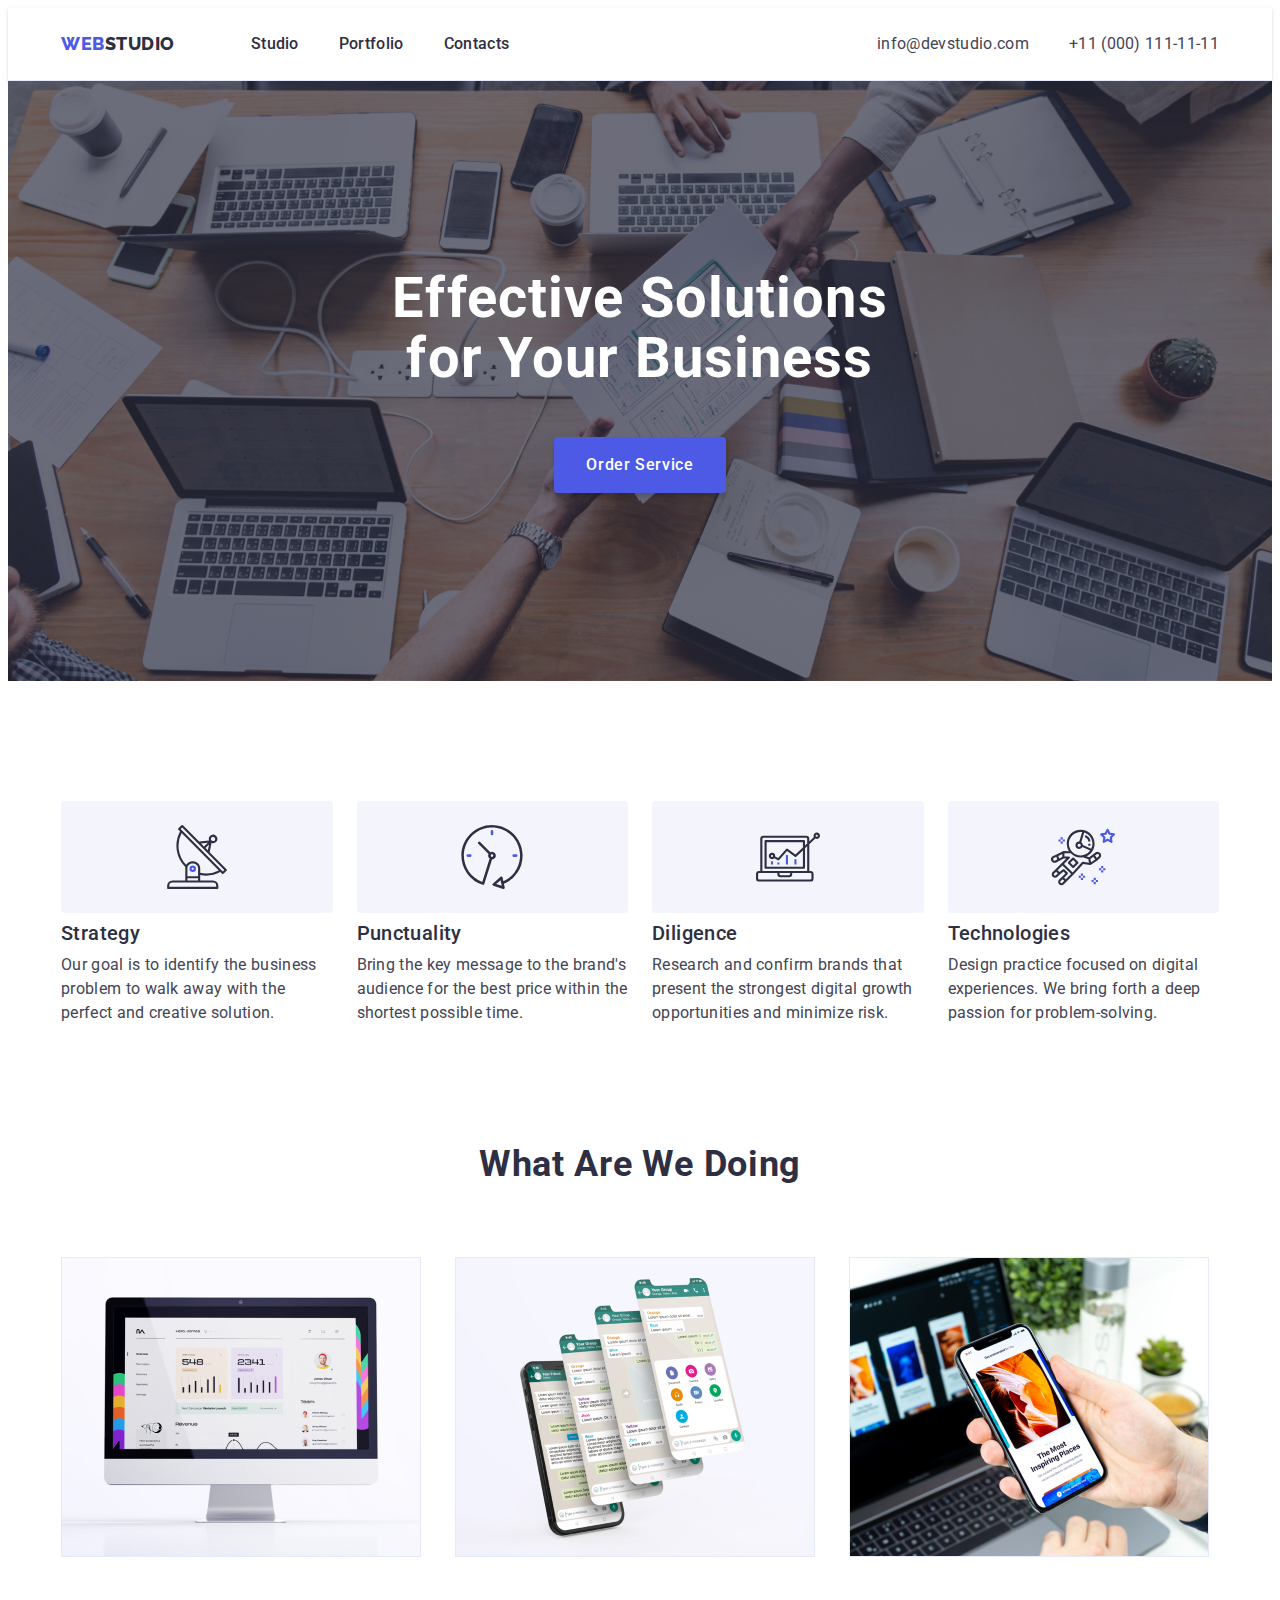
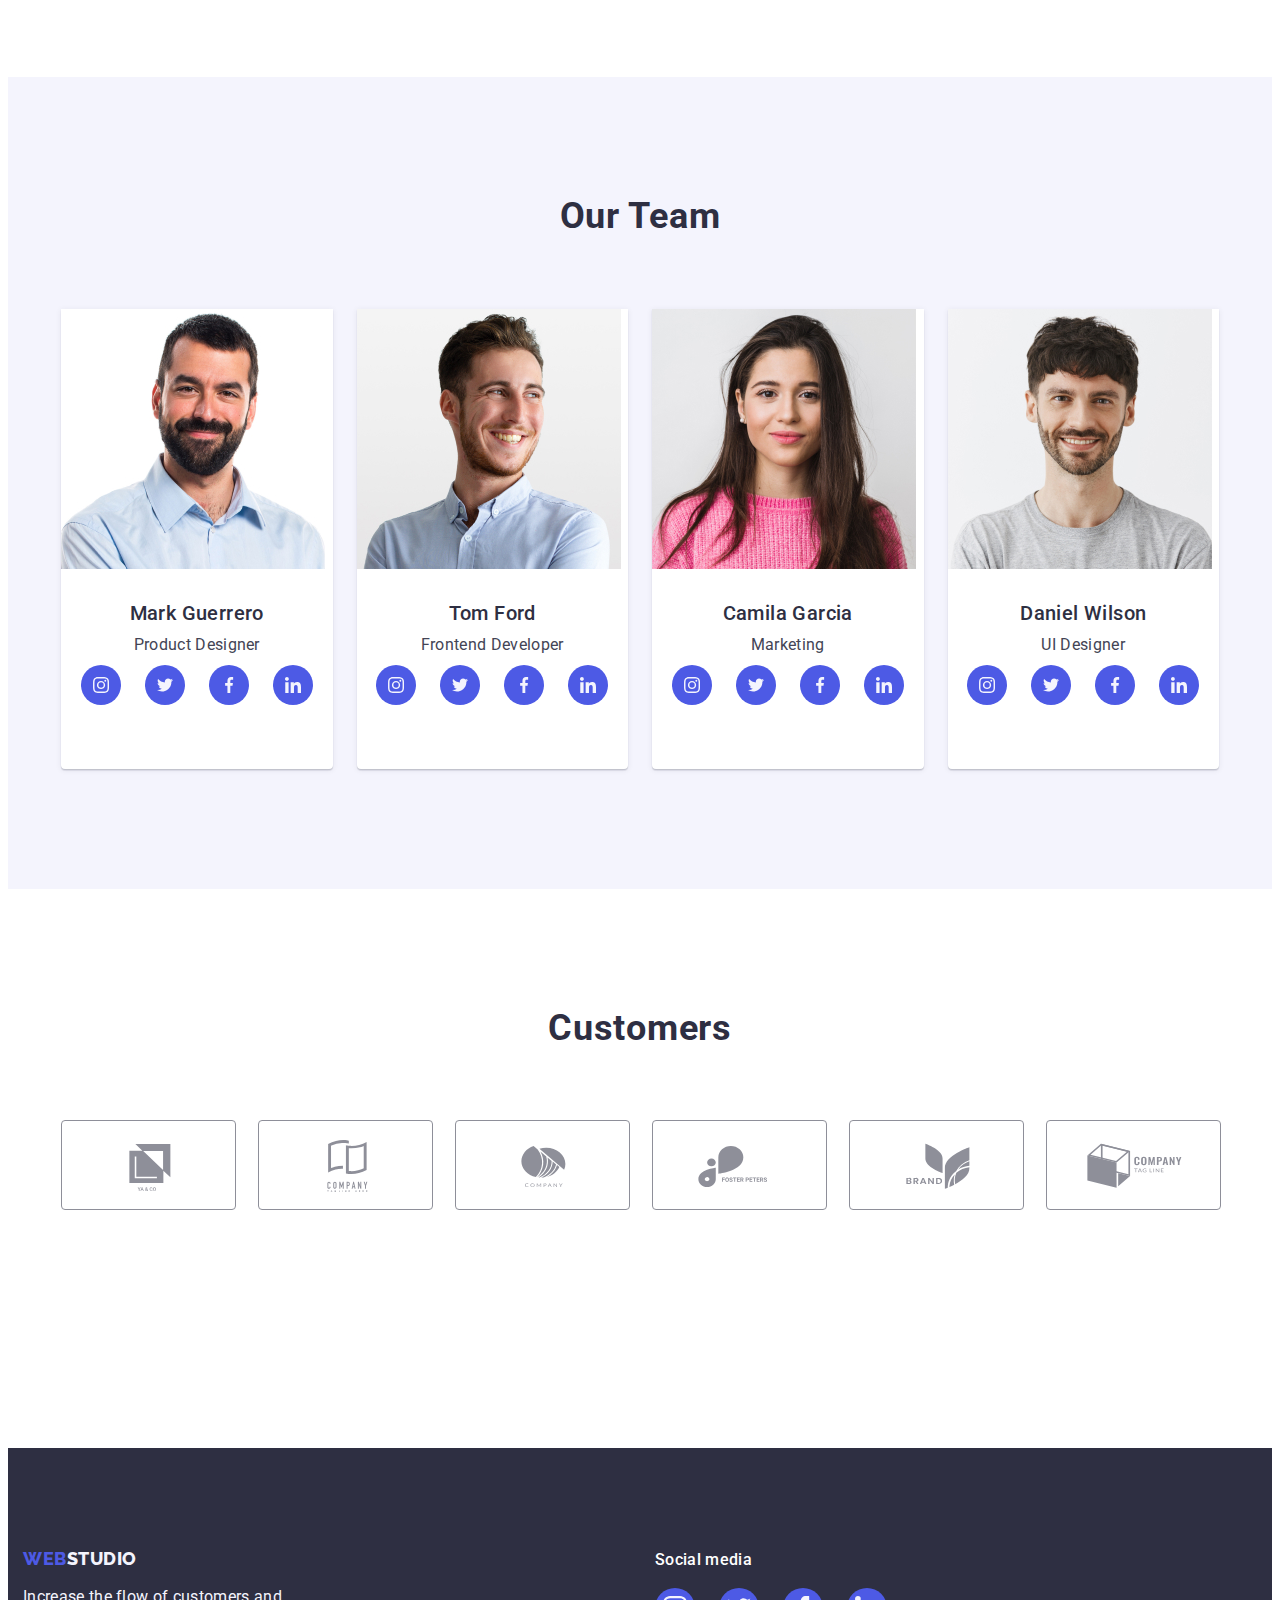
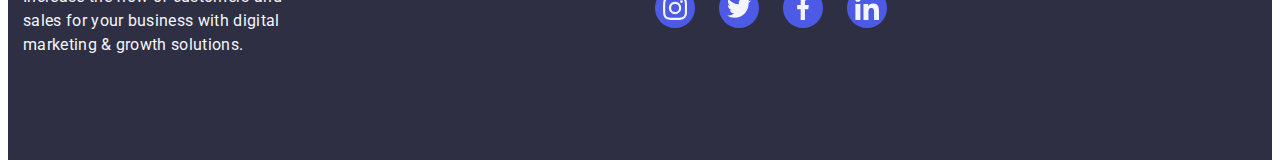
==== commit 3aaaacd3: "12313212" ====
--- a/index.html
+++ b/index.html
@@ -530,6 +530,7 @@
 
     <!-- Footer section -->
     <footer class="footer">
+       <div class="all-footer"></div>
       <div class="foot-container container">
         <a class="footer-logo link" href="./index.html"
           >Web<span class="footer-logo-studio">Studio</span></a
--- a/css/styles.css
+++ b/css/styles.css
@@ -311,7 +311,7 @@
 /* section Three Our Team */
 .ot-container {
   align-items: center;
-padding: 32px 0;
+
 }
 
 .three-section {
@@ -373,7 +373,7 @@
 }
 
 .pro-container {
-margin-top: 32px;
+  padding: 32px 0;
 }
 /* PRO ICONS */
 
@@ -418,7 +418,8 @@
 
 /* Four Section Customers */
 .customers {
-
+  padding-top: 120px;
+padding-bottom: 120px;
 }
 .four-section-title {
   font-family: "Roboto";
@@ -432,7 +433,7 @@
   color: var(--color-txt);
   margin: 0 auto;
   margin-bottom: 72px;
-  margin-top: 120px;
+ 
 }
 /* CUSTOMERS ICONS */
 
@@ -454,7 +455,8 @@
   display: flex;
  justify-content: center;
  align-items: center;
-width: 168px;
+width: 100%;
+height: 100%;
 
 
 border: 1px solid var(--color-customer-icon);
@@ -683,9 +685,15 @@
   border: 1px solid #e7e9fc;
   border-top: none;
 }
-.app:hover {
+
+.card-link {
+  display: block;
+}
+.card-link:hover,
+.card-link:focus {
   box-shadow: 0px 1px 6px rgba(46, 47, 66, 0.08),
-    0px 1px 1px rgba(46, 47, 66, 0.16), 0px 2px 1px rgba(46, 47, 66, 0.08);
+    0px 1px 1px rgba(46, 47, 66, 0.16), 0px 2px 1px
+     rgba(46, 47, 66, 0.08);
 }
 
 /* styles bloks */
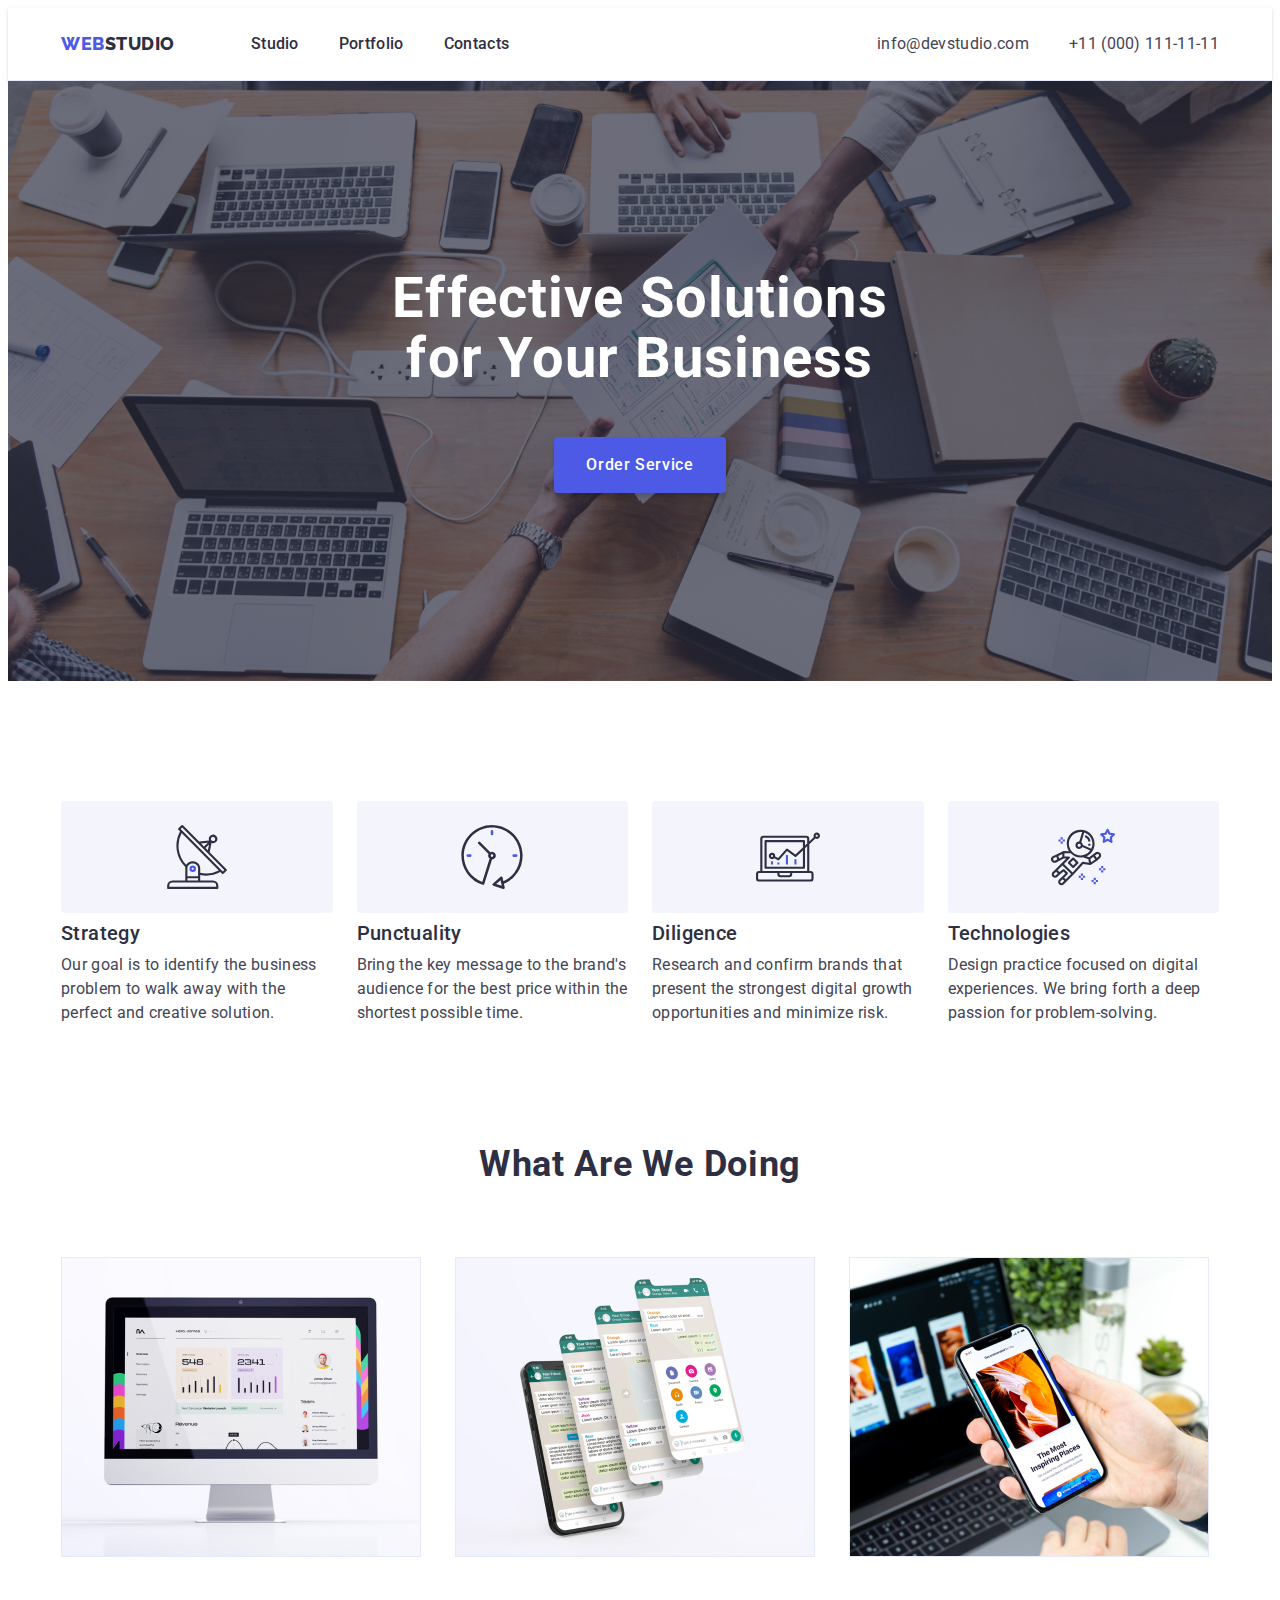
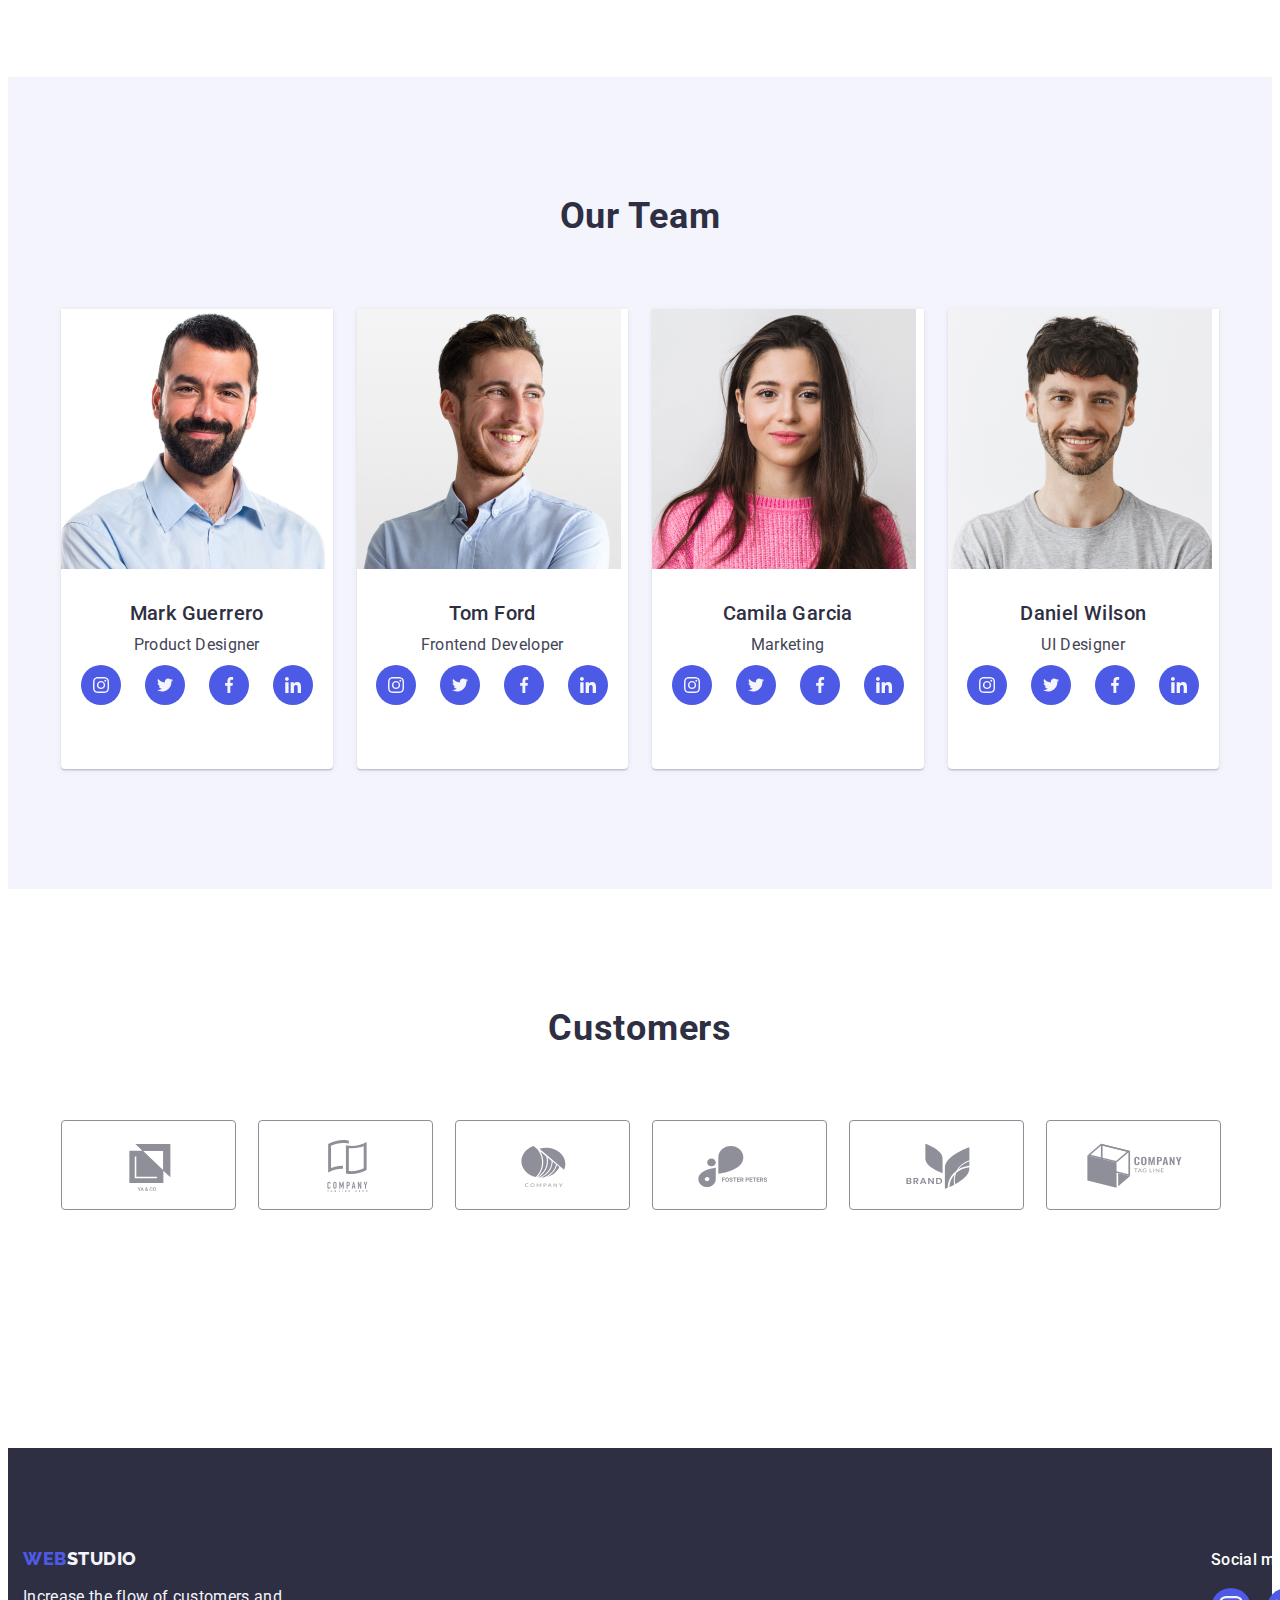
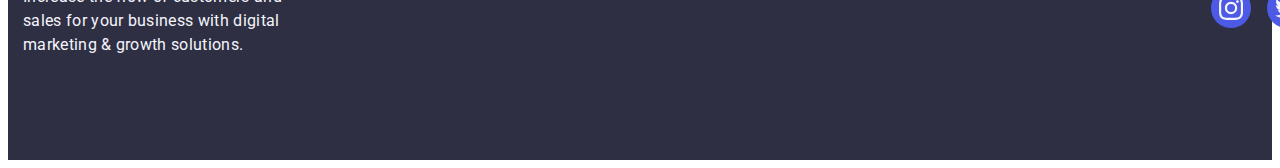
==== commit ea225be1: "2222222222221111111" ====
--- a/index.html
+++ b/index.html
@@ -530,7 +530,7 @@
 
     <!-- Footer section -->
     <footer class="footer">
-       <div class="all-footer"></div>
+       <div class="all-footer">
       <div class="foot-container container">
         <a class="footer-logo link" href="./index.html"
           >Web<span class="footer-logo-studio">Studio</span></a
@@ -594,6 +594,7 @@
         </ul>
 
       </div>
+    </div>
     </footer>
   </body>
 </html>
--- a/css/styles.css
+++ b/css/styles.css
@@ -478,6 +478,11 @@
 
 
 /* FOOTER */
+.all-footer {
+  display: flex;
+  align-items: baseline;
+}
+
 .footer {
   display: flex;
   align-items: baseline;
@@ -518,6 +523,7 @@
 .foot-container {
   display: inline-block;
 align-items: baseline;
+margin-right: 120px;
 }
 
 
@@ -536,9 +542,9 @@
 font-style: normal;
 font-weight: 500;
 font-size: 16px;
-line-height: 24px;
+line-height: 1.5;
 letter-spacing: 0.02em;
-color: #FFFFFF;
+color: var(--color-back);
 margin-bottom: 16px;
 }
 
@@ -550,20 +556,21 @@
   display: flex;
 
   align-items: center;
-  gap: 24px;
+  gap: 16px;
   padding-bottom: 32px;
   }
   .footer-icons-item {
-  
+  width: 40px;
+  height: 40px;
   }
   
   .footer-icons-link {
-    display: flex;
+  display: flex;
   justify-content: center;
   align-items: center;
     
-    width: 40px;
-  height: 40px;
+  width: 100%;
+  height: 100%;
   background-color: var(--logo-text-color);
   border-radius: 50%;
  color: var(--button-backgroud); 
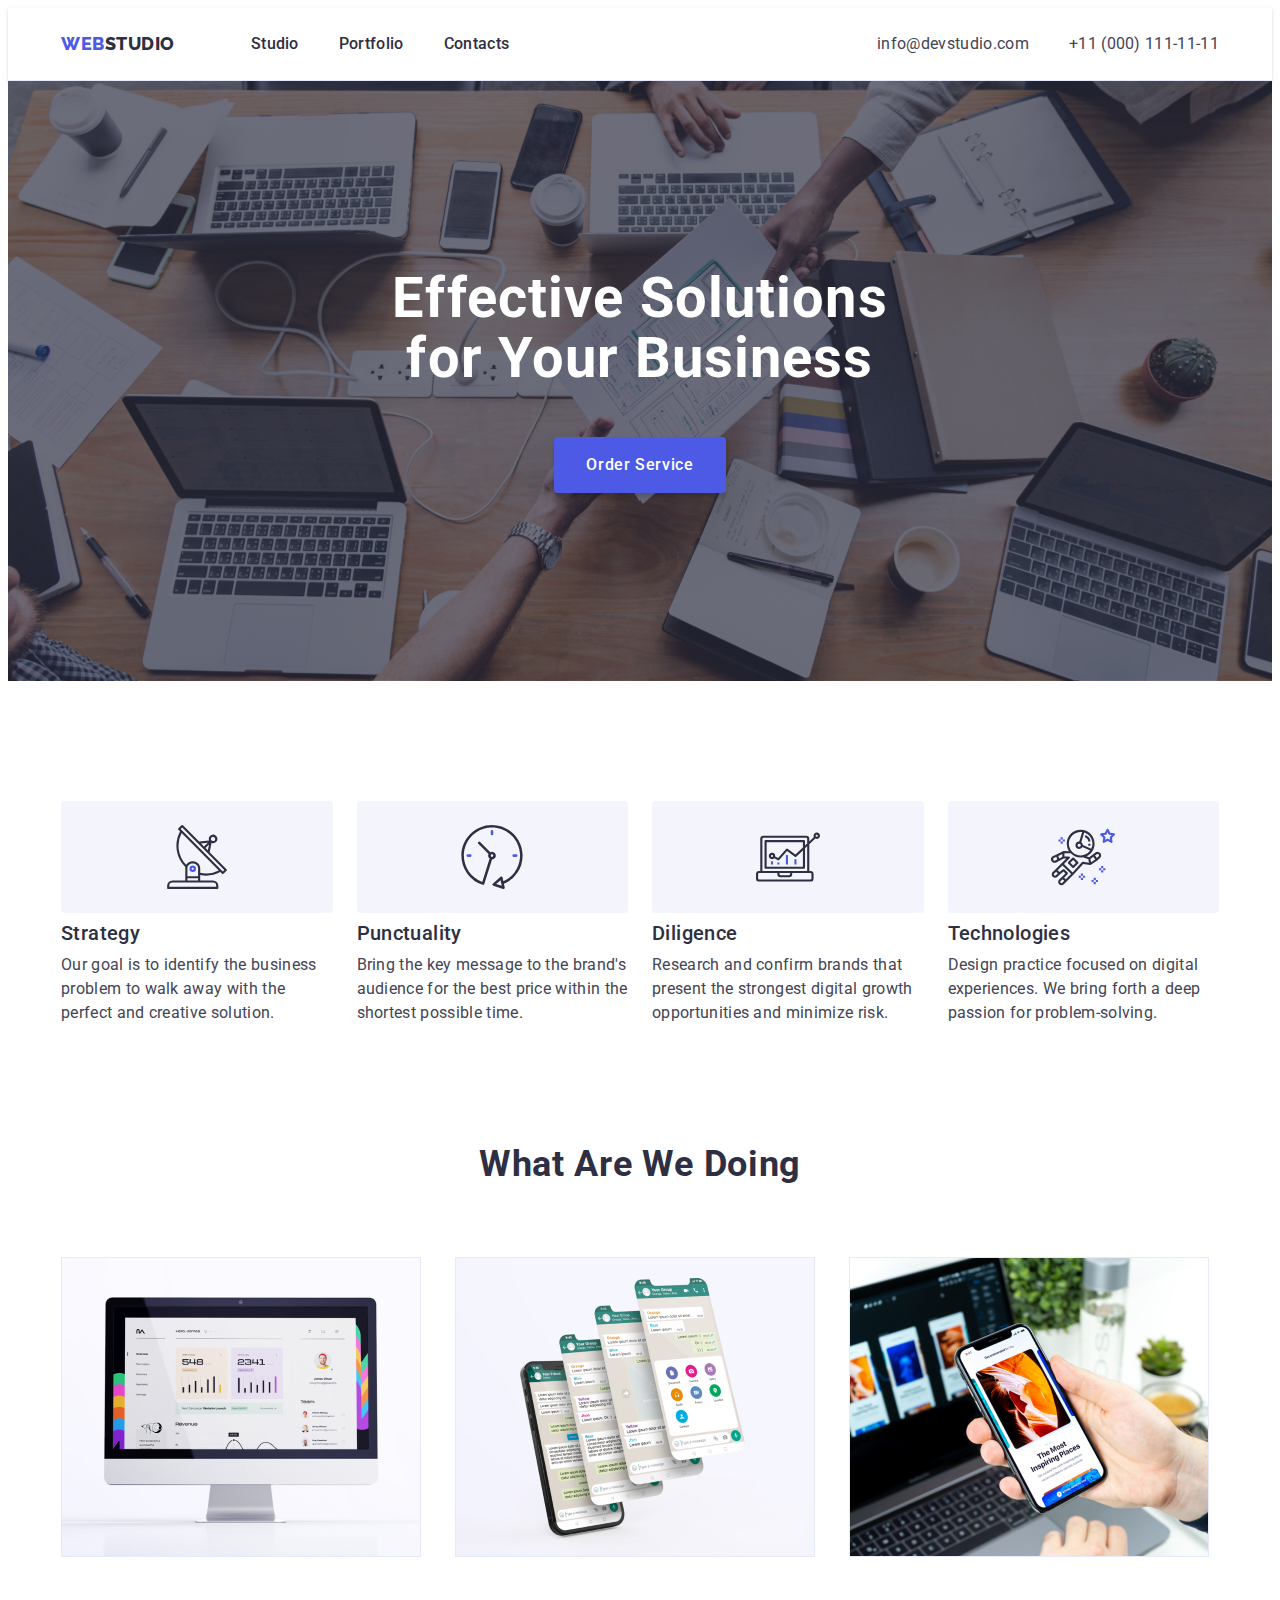
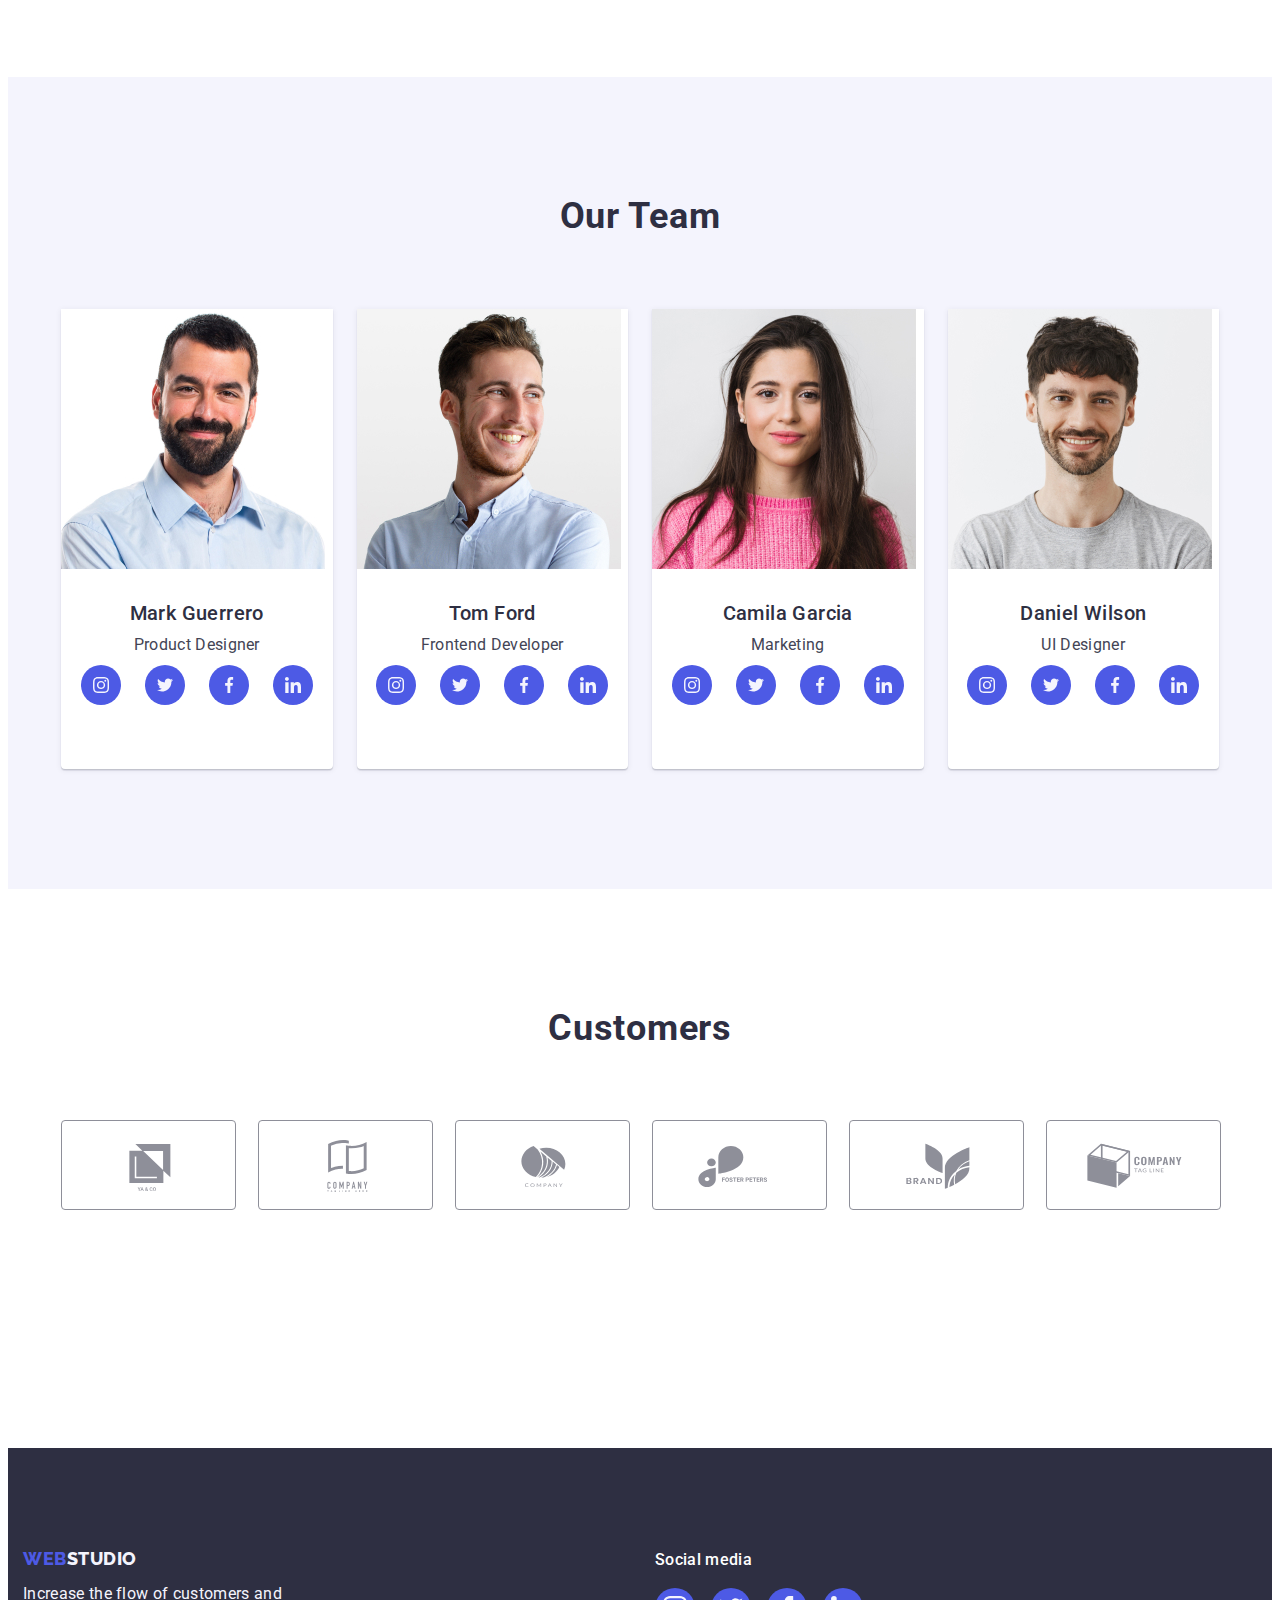
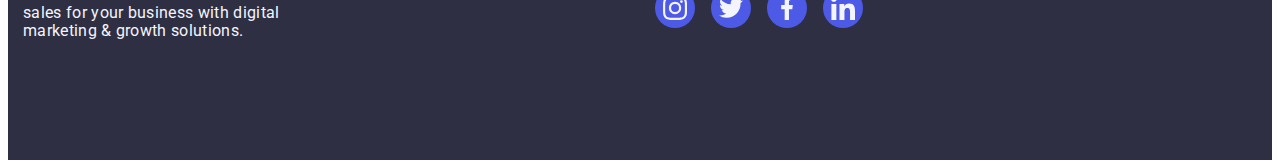
==== commit 11a69bce: "333333333333331111111111" ====
--- a/index.html
+++ b/index.html
@@ -84,7 +84,6 @@
           <h2 class="section-one visually-hidden">Feature</h2>
           <ul class="one-section-list list">
             <li class="one-section-item">
-              
               <div class="container-icons">
                 <svg class="feature-icon" width="64" height="64">
                   <use href="./images/icons.svg#antenna"></use>
@@ -98,7 +97,6 @@
               </p>
             </li>
             <li class="one-section-item">
-
               <div class="container-icons">
                 <svg class="feature-icon" width="64" height="64">
                   <use href="./images/icons.svg#clock"></use>
@@ -112,7 +110,6 @@
               </p>
             </li>
             <li class="one-section-item">
-
               <div class="container-icons">
                 <svg class="feature-icon" width="64" height="64">
                   <use href="./images/icons.svg#diagram"></use>
@@ -126,7 +123,6 @@
               </p>
             </li>
             <li class="one-section-item">
-
               <div class="container-icons">
                 <svg class="feature-icon" width="64" height="64">
                   <use href="./images/icons.svg#astronaut"></use>
@@ -192,56 +188,62 @@
               <div class="pro-container">
                 <h3 class="three-section-title-name">Mark Guerrero</h3>
                 <p class="three-section-pro">Product Designer</p>
-              <ul class="pro-icons-list list">
-                
-                <li class="pro-icons-item">
-                  <a class="pro-icons-link link" 
-                  href="" 
-                  target="_blank" 
-                  rel="noopener noreferrer" 
-                  aria-label="Instagram icon">
-                    <svg class="ot-icons" width="16" height="16" >
-                      <use href="./images/icons.svg#instagram"></use>
-                    </svg>
-                  </a>
-                </li>
-              
-                <li class="pro-icons-item">
-                  <a class="pro-icons-link link" 
-                  href="" 
-                  target="_blank" 
-                  rel="noopener noreferrer" 
-                  aria-label="Twitter icon">
-                    <svg class="ot-icons" width="16" height="16" >
-                      <use href="./images/icons.svg#twitter"></use>
-                    </svg>
-                  </a>
-                </li>
-                <li class="pro-icons-item">
-                  <a class="pro-icons-link link" 
-                  href="" 
-                  target="_blank" 
-                  rel="noopener noreferrer" 
-                  aria-label="Facebook icon">
-                    <svg class="ot-icons" width="16" height="16" >
-                      <use href="./images/icons.svg#facebook"></use>
-                    </svg>
-                  </a>
-                </li>
-                <li class="pro-icons-item">
-                  <a class="pro-icons-link link" 
-                  href="" 
-                  target="_blank" 
-                  rel="noopener noreferrer" 
-                  aria-label="Linkedin icon">
-                    <svg class="ot-icons" width="16" height="16" >
-                      <use href="./images/icons.svg#linkedin"></use>
-                    </svg>
-                  </a>
-                </li>
-              
-              </ul>
-            </div>
+                <ul class="pro-icons-list list">
+                  <li class="pro-icons-item">
+                    <a
+                      class="pro-icons-link link"
+                      href=""
+                      target="_blank"
+                      rel="noopener noreferrer"
+                      aria-label="Instagram icon"
+                    >
+                      <svg class="ot-icons" width="16" height="16">
+                        <use href="./images/icons.svg#instagram"></use>
+                      </svg>
+                    </a>
+                  </li>
+
+                  <li class="pro-icons-item">
+                    <a
+                      class="pro-icons-link link"
+                      href=""
+                      target="_blank"
+                      rel="noopener noreferrer"
+                      aria-label="Twitter icon"
+                    >
+                      <svg class="ot-icons" width="16" height="16">
+                        <use href="./images/icons.svg#twitter"></use>
+                      </svg>
+                    </a>
+                  </li>
+                  <li class="pro-icons-item">
+                    <a
+                      class="pro-icons-link link"
+                      href=""
+                      target="_blank"
+                      rel="noopener noreferrer"
+                      aria-label="Facebook icon"
+                    >
+                      <svg class="ot-icons" width="16" height="16">
+                        <use href="./images/icons.svg#facebook"></use>
+                      </svg>
+                    </a>
+                  </li>
+                  <li class="pro-icons-item">
+                    <a
+                      class="pro-icons-link link"
+                      href=""
+                      target="_blank"
+                      rel="noopener noreferrer"
+                      aria-label="Linkedin icon"
+                    >
+                      <svg class="ot-icons" width="16" height="16">
+                        <use href="./images/icons.svg#linkedin"></use>
+                      </svg>
+                    </a>
+                  </li>
+                </ul>
+              </div>
             </li>
             <li class="three-section-item">
               <img
@@ -253,55 +255,61 @@
               <div class="pro-container">
                 <h3 class="three-section-title-name">Tom Ford</h3>
                 <p class="three-section-pro">Frontend Developer</p>
-              
+
                 <ul class="pro-icons-list list">
-                
-                  <li class="pro-icons-item">
-                    <a class="pro-icons-link link" 
-                    href="" 
-                    target="_blank" 
-                    rel="noopener noreferrer" 
-                    aria-label="Instagram icon">
-                      <svg class="ot-icons" width="16" height="16" >
+                  <li class="pro-icons-item">
+                    <a
+                      class="pro-icons-link link"
+                      href=""
+                      target="_blank"
+                      rel="noopener noreferrer"
+                      aria-label="Instagram icon"
+                    >
+                      <svg class="ot-icons" width="16" height="16">
                         <use href="./images/icons.svg#instagram"></use>
                       </svg>
                     </a>
                   </li>
-                
-                  <li class="pro-icons-item">
-                    <a class="pro-icons-link link" 
-                    href="" 
-                    target="_blank" 
-                    rel="noopener noreferrer" 
-                    aria-label="Twitter icon">
-                      <svg class="ot-icons" width="16" height="16" >
+
+                  <li class="pro-icons-item">
+                    <a
+                      class="pro-icons-link link"
+                      href=""
+                      target="_blank"
+                      rel="noopener noreferrer"
+                      aria-label="Twitter icon"
+                    >
+                      <svg class="ot-icons" width="16" height="16">
                         <use href="./images/icons.svg#twitter"></use>
                       </svg>
                     </a>
                   </li>
                   <li class="pro-icons-item">
-                    <a class="pro-icons-link link" 
-                    href="" 
-                    target="_blank" 
-                    rel="noopener noreferrer" 
-                    aria-label="Facebook icon">
-                      <svg class="ot-icons" width="16" height="16" >
+                    <a
+                      class="pro-icons-link link"
+                      href=""
+                      target="_blank"
+                      rel="noopener noreferrer"
+                      aria-label="Facebook icon"
+                    >
+                      <svg class="ot-icons" width="16" height="16">
                         <use href="./images/icons.svg#facebook"></use>
                       </svg>
                     </a>
                   </li>
                   <li class="pro-icons-item">
-                    <a class="pro-icons-link link" 
-                    href="" 
-                    target="_blank" 
-                    rel="noopener noreferrer" 
-                    aria-label="Linkedin icon">
-                      <svg class="ot-icons" width="16" height="16" >
+                    <a
+                      class="pro-icons-link link"
+                      href=""
+                      target="_blank"
+                      rel="noopener noreferrer"
+                      aria-label="Linkedin icon"
+                    >
+                      <svg class="ot-icons" width="16" height="16">
                         <use href="./images/icons.svg#linkedin"></use>
                       </svg>
                     </a>
                   </li>
-                
                 </ul>
               </div>
             </li>
@@ -317,55 +325,60 @@
                 <p class="three-section-pro">Marketing</p>
 
                 <ul class="pro-icons-list list">
-                
-                  <li class="pro-icons-item">
-                    <a class="pro-icons-link link" 
-                    href="" 
-                    target="_blank" 
-                    rel="noopener noreferrer" 
-                    aria-label="Instagram icon">
-                      <svg class="ot-icons" width="16" height="16" >
+                  <li class="pro-icons-item">
+                    <a
+                      class="pro-icons-link link"
+                      href=""
+                      target="_blank"
+                      rel="noopener noreferrer"
+                      aria-label="Instagram icon"
+                    >
+                      <svg class="ot-icons" width="16" height="16">
                         <use href="./images/icons.svg#instagram"></use>
                       </svg>
                     </a>
                   </li>
-                
-                  <li class="pro-icons-item">
-                    <a class="pro-icons-link link" 
-                    href="" 
-                    target="_blank" 
-                    rel="noopener noreferrer" 
-                    aria-label="Twitter icon">
-                      <svg class="ot-icons" width="16" height="16" >
+
+                  <li class="pro-icons-item">
+                    <a
+                      class="pro-icons-link link"
+                      href=""
+                      target="_blank"
+                      rel="noopener noreferrer"
+                      aria-label="Twitter icon"
+                    >
+                      <svg class="ot-icons" width="16" height="16">
                         <use href="./images/icons.svg#twitter"></use>
                       </svg>
                     </a>
                   </li>
                   <li class="pro-icons-item">
-                    <a class="pro-icons-link link" 
-                    href="" 
-                    target="_blank" 
-                    rel="noopener noreferrer" 
-                    aria-label="Facebook icon">
-                      <svg class="ot-icons" width="16" height="16" >
+                    <a
+                      class="pro-icons-link link"
+                      href=""
+                      target="_blank"
+                      rel="noopener noreferrer"
+                      aria-label="Facebook icon"
+                    >
+                      <svg class="ot-icons" width="16" height="16">
                         <use href="./images/icons.svg#facebook"></use>
                       </svg>
                     </a>
                   </li>
                   <li class="pro-icons-item">
-                    <a class="pro-icons-link link" 
-                    href="" 
-                    target="_blank" 
-                    rel="noopener noreferrer" 
-                    aria-label="Linkedin icon">
-                      <svg class="ot-icons" width="16" height="16" >
+                    <a
+                      class="pro-icons-link link"
+                      href=""
+                      target="_blank"
+                      rel="noopener noreferrer"
+                      aria-label="Linkedin icon"
+                    >
+                      <svg class="ot-icons" width="16" height="16">
                         <use href="./images/icons.svg#linkedin"></use>
                       </svg>
                     </a>
                   </li>
-                
                 </ul>
-
               </div>
             </li>
             <li class="three-section-item">
@@ -380,55 +393,60 @@
                 <p class="three-section-pro">UI Designer</p>
 
                 <ul class="pro-icons-list list">
-                
-                  <li class="pro-icons-item">
-                    <a class="pro-icons-link link" 
-                    href="" 
-                    target="_blank" 
-                    rel="noopener noreferrer" 
-                    aria-label="Instagram icon">
-                      <svg class="ot-icons" width="16" height="16" >
+                  <li class="pro-icons-item">
+                    <a
+                      class="pro-icons-link link"
+                      href=""
+                      target="_blank"
+                      rel="noopener noreferrer"
+                      aria-label="Instagram icon"
+                    >
+                      <svg class="ot-icons" width="16" height="16">
                         <use href="./images/icons.svg#instagram"></use>
                       </svg>
                     </a>
                   </li>
-                
-                  <li class="pro-icons-item">
-                    <a class="pro-icons-link link" 
-                    href="" 
-                    target="_blank" 
-                    rel="noopener noreferrer" 
-                    aria-label="Twitter icon">
-                      <svg class="ot-icons" width="16" height="16" >
+
+                  <li class="pro-icons-item">
+                    <a
+                      class="pro-icons-link link"
+                      href=""
+                      target="_blank"
+                      rel="noopener noreferrer"
+                      aria-label="Twitter icon"
+                    >
+                      <svg class="ot-icons" width="16" height="16">
                         <use href="./images/icons.svg#twitter"></use>
                       </svg>
                     </a>
                   </li>
                   <li class="pro-icons-item">
-                    <a class="pro-icons-link link" 
-                    href="" 
-                    target="_blank" 
-                    rel="noopener noreferrer" 
-                    aria-label="Facebook icon">
-                      <svg class="ot-icons" width="16" height="16" >
+                    <a
+                      class="pro-icons-link link"
+                      href=""
+                      target="_blank"
+                      rel="noopener noreferrer"
+                      aria-label="Facebook icon"
+                    >
+                      <svg class="ot-icons" width="16" height="16">
                         <use href="./images/icons.svg#facebook"></use>
                       </svg>
                     </a>
                   </li>
                   <li class="pro-icons-item">
-                    <a class="pro-icons-link link" 
-                    href="" 
-                    target="_blank" 
-                    rel="noopener noreferrer" 
-                    aria-label="Linkedin icon">
-                      <svg class="ot-icons" width="16" height="16" >
+                    <a
+                      class="pro-icons-link link"
+                      href=""
+                      target="_blank"
+                      rel="noopener noreferrer"
+                      aria-label="Linkedin icon"
+                    >
+                      <svg class="ot-icons" width="16" height="16">
                         <use href="./images/icons.svg#linkedin"></use>
                       </svg>
                     </a>
                   </li>
-                
                 </ul>
-
               </div>
             </li>
           </ul>
@@ -437,164 +455,165 @@
 
       <!-- section Four Customers 5-->
 
-<section class="customers">
-  <div class="custom-container container">
-    <h2 class="four-section-title">Customers</h2>
-<ul class="custom-icon-list list">
-  <li class="custom-item">
-    <a
-     class="custom-link link" 
-     href=""
-    target="_blank" 
-    rel="noopener noreferrer" 
-    aria-label="Logo1">
-      <svg class="custom-icon" 
-      width="104" height="56">
-        <use href="./images/icons.svg#logo1"></use>
-      </svg>
-    </a>
-  </li>
-  <li class="custom-item">
-    <a
-     class="custom-link link" 
-     href=""
-    target="_blank" 
-    rel="noopener noreferrer" 
-    aria-label="Logo2">
-      <svg class="custom-icon" 
-      width="104" height="56">
-        <use href="./images/icons.svg#logo2"></use>
-      </svg>
-    </a>
-  </li>
-  <li class="custom-item">
-    <a
-     class="custom-link link" 
-     href=""
-    target="_blank" 
-    rel="noopener noreferrer" 
-    aria-label="Logo3">
-      <svg class="custom-icon" 
-      width="104" height="56">
-        <use href="./images/icons.svg#logo3"></use>
-      </svg>
-    </a>
-  </li>
-  <li class="custom-item">
-    <a
-     class="custom-link link" 
-     href=""
-    target="_blank" 
-    rel="noopener noreferrer" 
-    aria-label="Logo4">
-      <svg class="custom-icon" 
-      width="104" height="56">
-        <use href="./images/icons.svg#logo4"></use>
-      </svg>
-    </a>
-  </li>
-  <li class="custom-item">
-    <a
-     class="custom-link link" 
-     href=""
-    target="_blank" 
-    rel="noopener noreferrer" 
-    aria-label="Logo5">
-      <svg class="custom-icon" 
-      width="104" height="56">
-        <use href="./images/icons.svg#logo5"></use>
-      </svg>
-    </a>
-  </li>
-  <li class="custom-item">
-    <a
-     class="custom-link link" 
-     href=""
-    target="_blank" 
-    rel="noopener noreferrer" 
-    aria-label="Logo6">
-      <svg class="custom-icon" 
-      width="104" height="56">
-        <use href="./images/icons.svg#logo6"></use>
-      </svg>
-    </a>
-  </li>
-</ul>
-
-  </div>
-
-</section>
-
-
+      <section class="customers">
+        <div class="custom-container container">
+          <h2 class="four-section-title">Customers</h2>
+          <ul class="custom-icon-list list">
+            <li class="custom-item">
+              <a
+                class="custom-link link"
+                href=""
+                target="_blank"
+                rel="noopener noreferrer"
+                aria-label="Logo1"
+              >
+                <svg class="custom-icon" width="104" height="56">
+                  <use href="./images/icons.svg#logo1"></use>
+                </svg>
+              </a>
+            </li>
+            <li class="custom-item">
+              <a
+                class="custom-link link"
+                href=""
+                target="_blank"
+                rel="noopener noreferrer"
+                aria-label="Logo2"
+              >
+                <svg class="custom-icon" width="104" height="56">
+                  <use href="./images/icons.svg#logo2"></use>
+                </svg>
+              </a>
+            </li>
+            <li class="custom-item">
+              <a
+                class="custom-link link"
+                href=""
+                target="_blank"
+                rel="noopener noreferrer"
+                aria-label="Logo3"
+              >
+                <svg class="custom-icon" width="104" height="56">
+                  <use href="./images/icons.svg#logo3"></use>
+                </svg>
+              </a>
+            </li>
+            <li class="custom-item">
+              <a
+                class="custom-link link"
+                href=""
+                target="_blank"
+                rel="noopener noreferrer"
+                aria-label="Logo4"
+              >
+                <svg class="custom-icon" width="104" height="56">
+                  <use href="./images/icons.svg#logo4"></use>
+                </svg>
+              </a>
+            </li>
+            <li class="custom-item">
+              <a
+                class="custom-link link"
+                href=""
+                target="_blank"
+                rel="noopener noreferrer"
+                aria-label="Logo5"
+              >
+                <svg class="custom-icon" width="104" height="56">
+                  <use href="./images/icons.svg#logo5"></use>
+                </svg>
+              </a>
+            </li>
+            <li class="custom-item">
+              <a
+                class="custom-link link"
+                href=""
+                target="_blank"
+                rel="noopener noreferrer"
+                aria-label="Logo6"
+              >
+                <svg class="custom-icon" width="104" height="56">
+                  <use href="./images/icons.svg#logo6"></use>
+                </svg>
+              </a>
+            </li>
+          </ul>
+        </div>
+      </section>
     </main>
 
     <!-- Footer section -->
     <footer class="footer">
-       <div class="all-footer">
-      <div class="foot-container container">
-        <a class="footer-logo link" href="./index.html"
-          >Web<span class="footer-logo-studio">Studio</span></a
-        >
-        <p class="footer-text">
-          Increase the flow of customers and sales for your business with
-          digital marketing & growth solutions.
-        </p>
+      <div class="all-footer">
+        <div class="foot-container container">
+          <a class="footer-logo link" href="./index.html"
+            >Web<span class="footer-logo-studio">Studio</span></a
+          >
+          <p class="footer-text">
+            Increase the flow of customers and sales for your business with
+            digital marketing & growth solutions.
+          </p>
+        </div>
+        <div class="social-container container">
+          <p class="social-text">Social media</p>
+
+          <ul class="footer-icons-list list">
+            <li class="footer-icons-item">
+              <a
+                class="footer-icons-link link"
+                href=""
+                target="_blank"
+                rel="noopener noreferrer"
+                aria-label="Instagram icon"
+              >
+                <svg class="footer-icons" width="24" height="24">
+                  <use href="./images/icons.svg#instagram"></use>
+                </svg>
+              </a>
+            </li>
+
+            <li class="footer-icons-item">
+              <a
+                class="footer-icons-link link"
+                href=""
+                target="_blank"
+                rel="noopener noreferrer"
+                aria-label="Twitter icon"
+              >
+                <svg class="footer-icons" width="24" height="24">
+                  <use href="./images/icons.svg#twitter"></use>
+                </svg>
+              </a>
+            </li>
+            <li class="footer-icons-item">
+              <a
+                class="footer-icons-link link"
+                href=""
+                target="_blank"
+                rel="noopener noreferrer"
+                aria-label="Facebook icon"
+              >
+                <svg class="footer-icons" width="24" height="24">
+                  <use href="./images/icons.svg#facebook"></use>
+                </svg>
+              </a>
+            </li>
+            <li class="footer-icons-item">
+              <a
+                class="footer-icons-link link"
+                href=""
+                target="_blank"
+                rel="noopener noreferrer"
+                aria-label="Linkedin icon"
+              >
+                <svg class="footer-icons" width="24" height="24">
+                  <use href="./images/icons.svg#linkedin"></use>
+                </svg>
+              </a>
+            </li>
+          </ul>
+        </div>
       </div>
-      <div class="social-container container">
-        <p class="social-text">Social media</p>
-        
-        <ul class="footer-icons-list list">
-                
-          <li class="footer-icons-item">
-            <a class="footer-icons-link link" 
-            href="" 
-            target="_blank" 
-            rel="noopener noreferrer" 
-            aria-label="Instagram icon">
-              <svg class="footer-icons" width="24" height="24" >
-                <use href="./images/icons.svg#instagram"></use>
-              </svg>
-            </a>
-          </li>
-        
-          <li class="footer-icons-item">
-            <a class="footer-icons-link link" 
-            href="" 
-            target="_blank" 
-            rel="noopener noreferrer" 
-            aria-label="Twitter icon">
-              <svg class="footer-icons" width="24" height="24" >
-                <use href="./images/icons.svg#twitter"></use>
-              </svg>
-            </a>
-          </li>
-          <li class="footer-icons-item">
-            <a class="footer-icons-link link" 
-            href="" 
-            target="_blank" 
-            rel="noopener noreferrer" 
-            aria-label="Facebook icon">
-              <svg class="footer-icons" width="24" height="24" >
-                <use href="./images/icons.svg#facebook"></use>
-              </svg>
-            </a>
-          </li>
-          <li class="footer-icons-item">
-            <a class="footer-icons-link link" 
-            href="" 
-            target="_blank" 
-            rel="noopener noreferrer" 
-            aria-label="Linkedin icon">
-              <svg class="footer-icons" width="24" height="24" >
-                <use href="./images/icons.svg#linkedin"></use>
-              </svg>
-            </a>
-          </li>
-        
-        </ul>
-
-      </div>
-    </div>
     </footer>
   </body>
 </html>
--- a/css/styles.css
+++ b/css/styles.css
@@ -8,14 +8,14 @@
   --secondary-font: "Raleway", sans-serif;
 
   /* colors */
-  --logo-text-color:  #4D5AE5;
+  --logo-text-color: #4d5ae5;
   --button-backgroud: #f4f4fd;
   --color-txt: #2e2f42;
   --color-txt-body: #434455;
   --color-back: #ffffff;
-  --color-icon-hover: #31D0AA;
-  --bg-color-darkblue-hover: #404BBF;
-  --color-customer-icon: #8E8F99;
+  --color-icon-hover: #31d0aa;
+  --bg-color-darkblue-hover: #404bbf;
+  --color-customer-icon: #8e8f99;
   /* others */
   --indent: 24px;
   --items: 9;
@@ -264,19 +264,16 @@
   display: flex;
   justify-content: center;
   align-items: center;
-  background: #F4F4FD;
-border-radius: 4px;
-
-height: 112px;
-margin-bottom: 8px;
+  background: #f4f4fd;
+  border-radius: 4px;
+
+  height: 112px;
+  margin-bottom: 8px;
 }
 .feature-icon {
-display: flex;
-justify-content: center;
-}
-
-
-
+  display: flex;
+  justify-content: center;
+}
 
 /* section Two What are we doing */
 .awd-container {
@@ -311,7 +308,6 @@
 /* section Three Our Team */
 .ot-container {
   align-items: center;
-
 }
 
 .three-section {
@@ -339,9 +335,6 @@
 .three-section-item {
   background-color: #ffffff;
 
-
-
-  
   flex-basis: calc((100% - 3 * 24px) / 4);
   box-shadow: 0px 1px 6px rgba(46, 47, 66, 0.08),
     0px 1px 1px rgba(46, 47, 66, 0.16), 0px 2px 1px rgba(46, 47, 66, 0.08);
@@ -378,48 +371,40 @@
 /* PRO ICONS */
 
 .pro-icons-list {
-display: flex;
-justify-content: center;
-align-items: center;
-gap: 24px;
-padding-bottom: 32px;
+  display: flex;
+  justify-content: center;
+  align-items: center;
+  gap: 24px;
+  padding-bottom: 32px;
 }
 .pro-icons-item {
-
 }
 
 .pro-icons-link {
   display: flex;
-justify-content: center;
-align-items: center;
-  
+  justify-content: center;
+  align-items: center;
+
   width: 40px;
-height: 40px;
-background-color: var(--logo-text-color);
-border-radius: 50%;
-color: var(--button-backgroud);
-
-}
-
+  height: 40px;
+  background-color: var(--logo-text-color);
+  border-radius: 50%;
+  color: var(--button-backgroud);
+}
 
 .ot-icons {
-  fill:currentColor;
+  fill: currentColor;
 }
 
 .pro-icons-link:hover,
 .pro-icons-link:focus {
-background-color: var(--bg-color-darkblue-hover);
-}
-
-
-
-
-
+  background-color: var(--bg-color-darkblue-hover);
+}
 
 /* Four Section Customers */
 .customers {
   padding-top: 120px;
-padding-bottom: 120px;
+  padding-bottom: 120px;
 }
 .four-section-title {
   font-family: "Roboto";
@@ -433,7 +418,6 @@
   color: var(--color-txt);
   margin: 0 auto;
   margin-bottom: 72px;
- 
 }
 /* CUSTOMERS ICONS */
 
@@ -450,22 +434,20 @@
   height: 88px;
 }
 
-
 .custom-link {
   display: flex;
- justify-content: center;
- align-items: center;
-width: 100%;
-height: 100%;
-
-
-border: 1px solid var(--color-customer-icon);
-border-radius: 4px;
-color: var(--color-customer-icon);
+  justify-content: center;
+  align-items: center;
+  width: 100%;
+  height: 100%;
+
+  border: 1px solid var(--color-customer-icon);
+  border-radius: 4px;
+  color: var(--color-customer-icon);
 }
 
 .custom-icon {
-fill: currentColor;
+  fill: currentColor;
 }
 
 .custom-link:hover,
@@ -474,9 +456,6 @@
   color: var(--bg-color-darkblue-hover);
 }
 
-
-
-
 /* FOOTER */
 .all-footer {
   display: flex;
@@ -484,10 +463,6 @@
 }
 
 .footer {
-  display: flex;
-  align-items: baseline;
-  
-  
   background-color: var(--color-txt);
   padding: 100px 0;
 }
@@ -512,7 +487,7 @@
   font-style: normal;
 
   font-size: 16px;
-  line-height: 1.5;
+  line-height: 1.15;
   letter-spacing: 0.02em;
   color: #f4f4fd;
 
@@ -522,33 +497,27 @@
 }
 .foot-container {
   display: inline-block;
-align-items: baseline;
-margin-right: 120px;
-}
-
-
-
+  align-items: baseline;
+  gap: 120px;
+}
 
 /* SOCIAL */
 
 .social-container {
-display: inline-block;
-justify-content: center;
-  align-items: center;
-
+  display: inline-block;
+  justify-content: center;
+  align-items: center;
 }
 .social-text {
-  font-family: 'Roboto';
-font-style: normal;
-font-weight: 500;
-font-size: 16px;
-line-height: 1.5;
-letter-spacing: 0.02em;
-color: var(--color-back);
-margin-bottom: 16px;
-}
-
-
+  font-family: "Roboto";
+  font-style: normal;
+  font-weight: 500;
+  font-size: 16px;
+  line-height: 1.5;
+  letter-spacing: 0.02em;
+  color: var(--color-back);
+  margin-bottom: 16px;
+}
 
 /* FOOTER ICONS */
 
@@ -558,36 +527,32 @@
   align-items: center;
   gap: 16px;
   padding-bottom: 32px;
-  }
-  .footer-icons-item {
+}
+.footer-icons-item {
   width: 40px;
   height: 40px;
-  }
-  
-  .footer-icons-link {
-  display: flex;
-  justify-content: center;
-  align-items: center;
-    
+}
+
+.footer-icons-link {
+  display: flex;
+  justify-content: center;
+  align-items: center;
+
   width: 100%;
   height: 100%;
   background-color: var(--logo-text-color);
   border-radius: 50%;
- color: var(--button-backgroud); 
-}
-  
-  
-  .footer-icons {
-    fill: currentColor;
-  }
-  
-  .footer-icons-link:hover,
-  .footer-icons-link:focus {
-   background-color: var(--color-icon-hover);
-  
-  
-  }
-
+  color: var(--button-backgroud);
+}
+
+.footer-icons {
+  fill: currentColor;
+}
+
+.footer-icons-link:hover,
+.footer-icons-link:focus {
+  background-color: var(--color-icon-hover);
+}
 
 /* PORTFOLIO*/
 
@@ -699,8 +664,7 @@
 .card-link:hover,
 .card-link:focus {
   box-shadow: 0px 1px 6px rgba(46, 47, 66, 0.08),
-    0px 1px 1px rgba(46, 47, 66, 0.16), 0px 2px 1px
-     rgba(46, 47, 66, 0.08);
+    0px 1px 1px rgba(46, 47, 66, 0.16), 0px 2px 1px rgba(46, 47, 66, 0.08);
 }
 
 /* styles bloks */
@@ -709,5 +673,4 @@
   width: 1158px;
   margin: 0 auto;
   padding: 0 15px;
-  
-}
+}
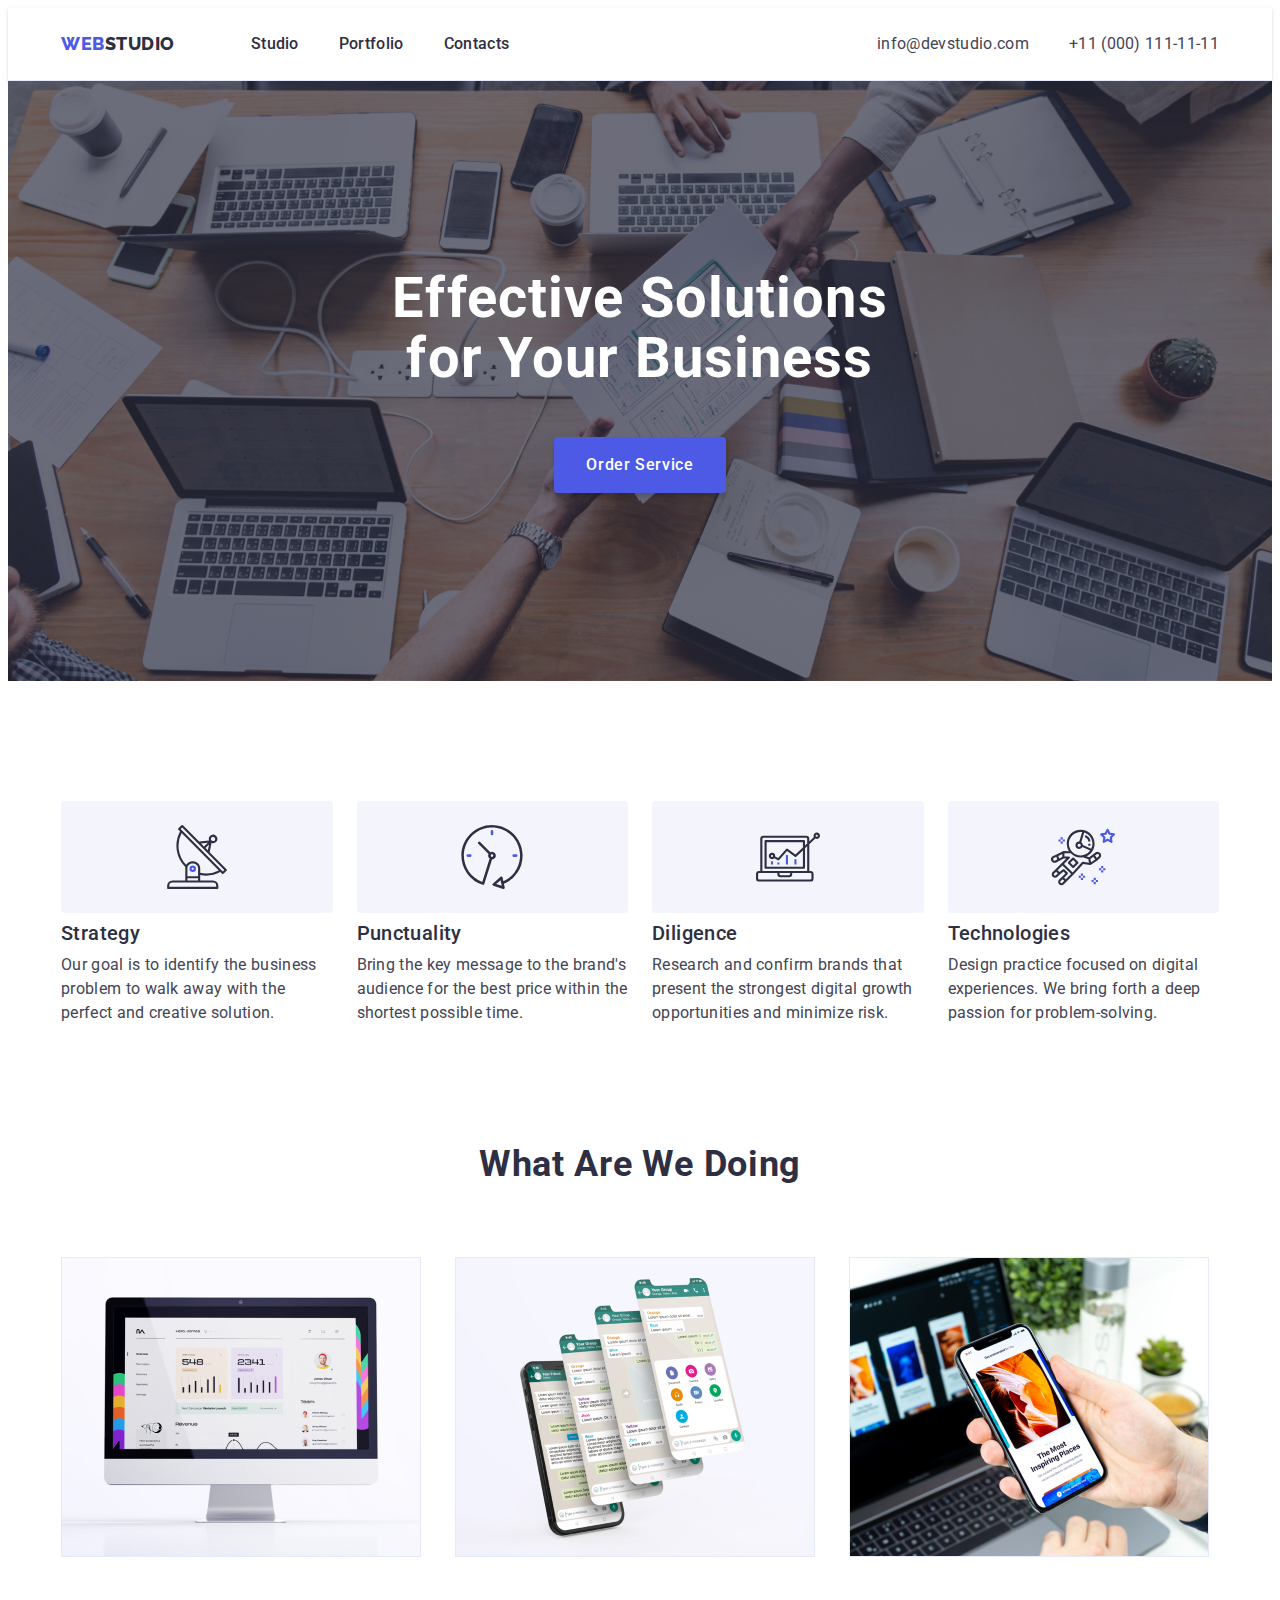
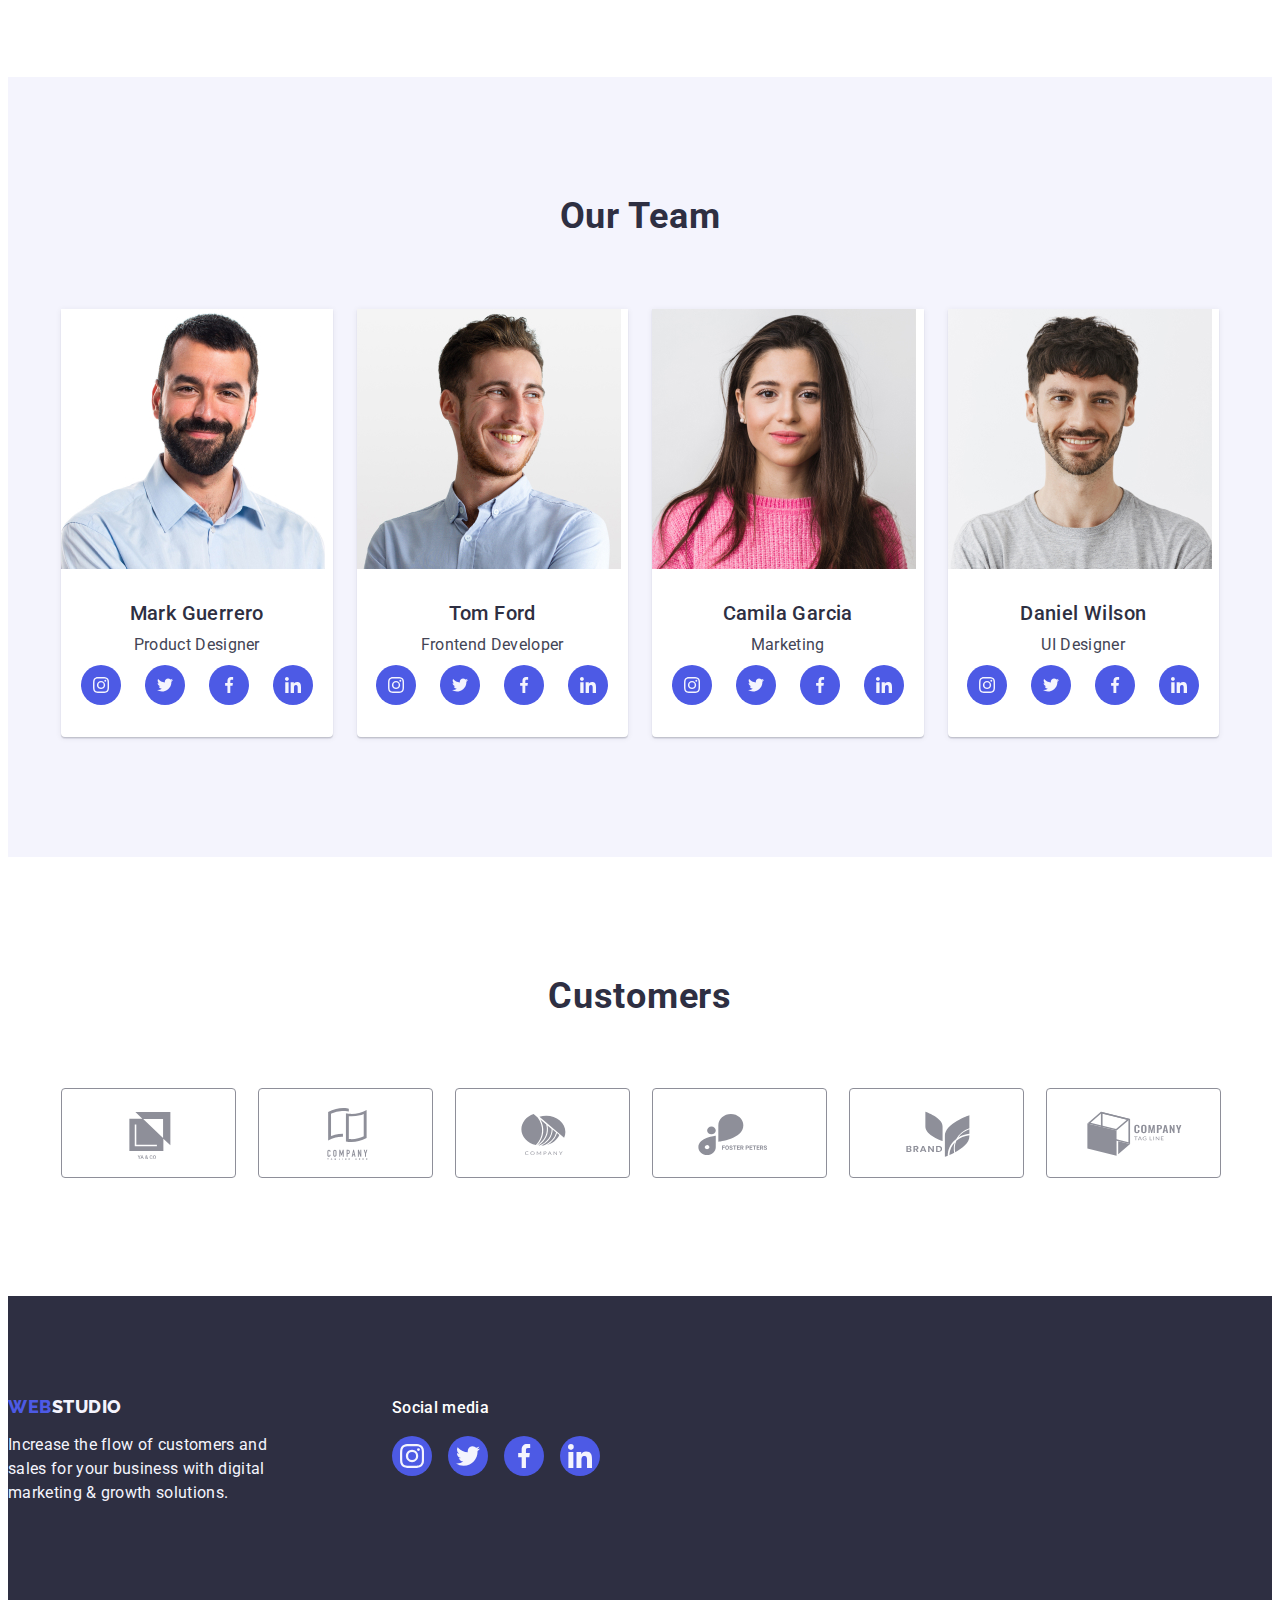
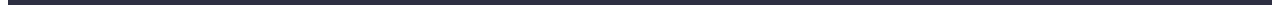
==== commit 97325beb: "lastfix" ====
--- a/index.html
+++ b/index.html
@@ -545,7 +545,7 @@
     <!-- Footer section -->
     <footer class="footer">
       <div class="all-footer">
-        <div class="foot-container container">
+        <div class="foot-container">
           <a class="footer-logo link" href="./index.html"
             >Web<span class="footer-logo-studio">Studio</span></a
           >
@@ -554,7 +554,7 @@
             digital marketing & growth solutions.
           </p>
         </div>
-        <div class="social-container container">
+        <div class="social-container ">
           <p class="social-text">Social media</p>
 
           <ul class="footer-icons-list list">
--- a/css/styles.css
+++ b/css/styles.css
@@ -87,9 +87,14 @@
 }
 
 .header {
+  /* max-width: 1440px;
+  margin-left: auto;
+  margin-right: auto; */
+
   background-color: #ffffff;
   border-bottom: 1px solid #e7e9fc;
   align-items: center;
+
   box-shadow: 0px 2px 1px rgba(46, 47, 66, 0.08),
     0px 1px 1px rgba(46, 47, 66, 0.16), 0px 1px 6px rgba(46, 47, 66, 0.08);
 }
@@ -313,6 +318,7 @@
 .three-section {
   background-color: #f4f4fd;
   padding: 120px 0;
+
 }
 .three-section-title {
   font-family: "Roboto";
@@ -375,7 +381,7 @@
   justify-content: center;
   align-items: center;
   gap: 24px;
-  padding-bottom: 32px;
+
 }
 .pro-icons-item {
 }
@@ -426,7 +432,7 @@
   justify-content: center;
   align-items: center;
   gap: 24px;
-  margin-bottom: 120px;
+  
 }
 
 .custom-item {
@@ -461,10 +467,25 @@
   display: flex;
   align-items: baseline;
 }
+.foot-container {
+  display: inline-block;
+  align-items: center;
+  margin-right: 120px;
+
+}
+.social-container {
+  display: block;
+  justify-content: center;
+  align-items: center;
+  gap: 120px;
+}
 
 .footer {
   background-color: var(--color-txt);
   padding: 100px 0;
+  max-width: 1440px;
+  margin-left: auto;
+  margin-right: auto;
 }
 .footer-logo {
   font-family: "Raleway", sans-serif;
@@ -487,7 +508,7 @@
   font-style: normal;
 
   font-size: 16px;
-  line-height: 1.15;
+  line-height: 1.5;
   letter-spacing: 0.02em;
   color: #f4f4fd;
 
@@ -495,19 +516,9 @@
   margin: 0;
   /* !!!!!!!!!!!!!!!!!!!!!!!!!!!!!!!!!!!!!!!!!!!!!!!!!!!!!! */
 }
-.foot-container {
-  display: inline-block;
-  align-items: baseline;
-  gap: 120px;
-}
 
 /* SOCIAL */
 
-.social-container {
-  display: inline-block;
-  justify-content: center;
-  align-items: center;
-}
 .social-text {
   font-family: "Roboto";
   font-style: normal;
@@ -526,7 +537,7 @@
 
   align-items: center;
   gap: 16px;
-  padding-bottom: 32px;
+  
 }
 .footer-icons-item {
   width: 40px;
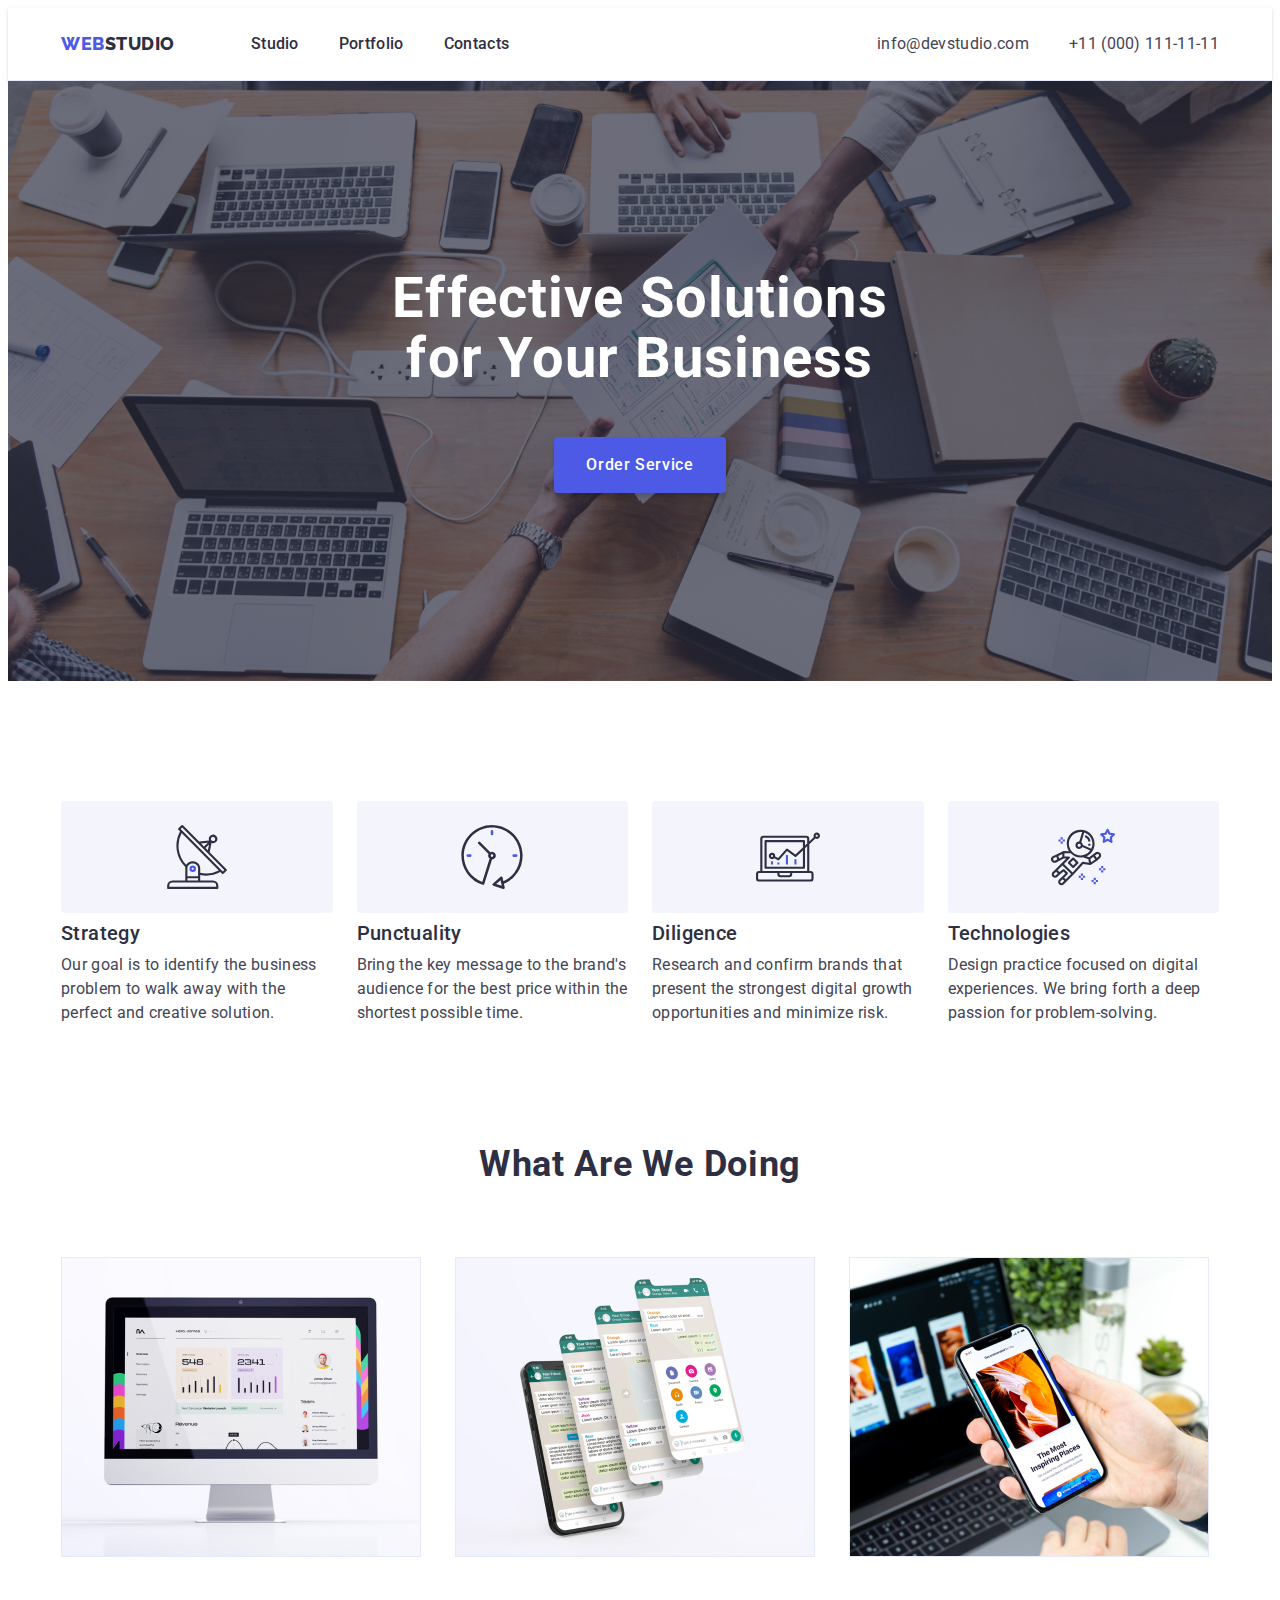
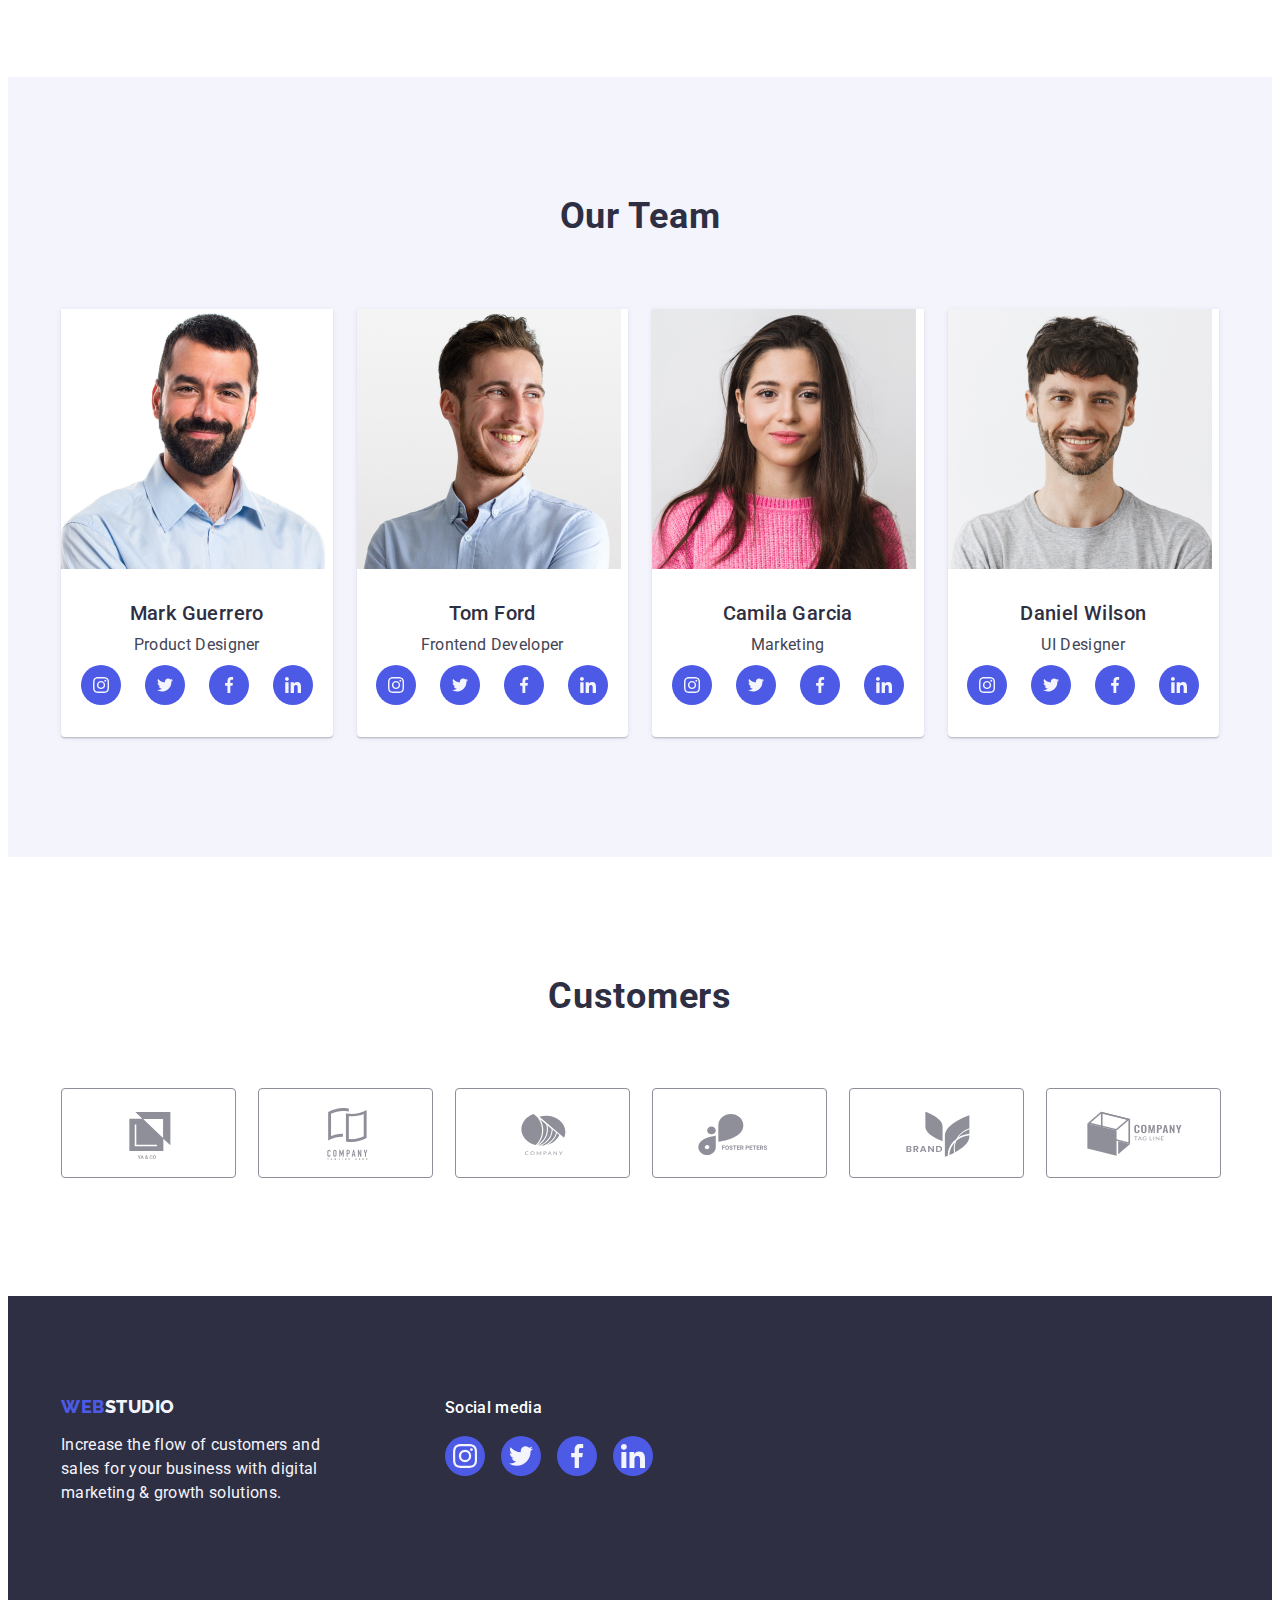
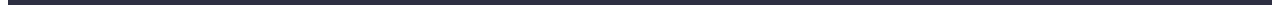
==== commit f256718c: "fixfixfix" ====
--- a/index.html
+++ b/index.html
@@ -75,7 +75,7 @@
       <section class="hero">
         <div class="hero-container container">
           <h1 class="hero-title">Effective Solutions for Your Business</h1>
-          <button class="hero-button btn" type="button">Order Service</button>
+          <button class="hero-button" type="button">Order Service</button>
         </div>
       </section>
       <!-- section One Feature 2-->
@@ -544,7 +544,7 @@
 
     <!-- Footer section -->
     <footer class="footer">
-      <div class="all-footer">
+      <div class="all-footer container">
         <div class="foot-container">
           <a class="footer-logo link" href="./index.html"
             >Web<span class="footer-logo-studio">Studio</span></a
@@ -554,7 +554,7 @@
             digital marketing & growth solutions.
           </p>
         </div>
-        <div class="social-container ">
+        <div class="social-container">
           <p class="social-text">Social media</p>
 
           <ul class="footer-icons-list list">
--- a/css/styles.css
+++ b/css/styles.css
@@ -203,15 +203,13 @@
 }
 
 .hero-button {
-  font-size: 16px;
-  font-family: "Roboto", sans-serif;
+
   font-weight: 500;
   font-style: normal;
   font-size: 16px;
   line-height: 1.5;
   letter-spacing: 0.04em;
-  text-decoration: none;
-  text-transform: none;
+
   cursor: pointer;
   color: #ffffff;
 
@@ -219,8 +217,8 @@
   height: 56px;
 
   display: block;
-  flex-direction: row;
-  align-items: center;
+  background-color: #4d5ae5;
+  font-family: inherit;
   padding: 16px 32px;
   margin: 0 auto;
   border: none;
@@ -616,8 +614,7 @@
   border-radius: 4px;
 }
 .btn {
-  background-color: #4d5ae5;
-  font-family: inherit;
+  
 }
 .btn:hover,
 .btn:focus {
@@ -661,6 +658,7 @@
   row-gap: 48px;
 }
 .card-set-item {
+  
   width: calc((100% - 48px) / 3);
 }
 .app {
